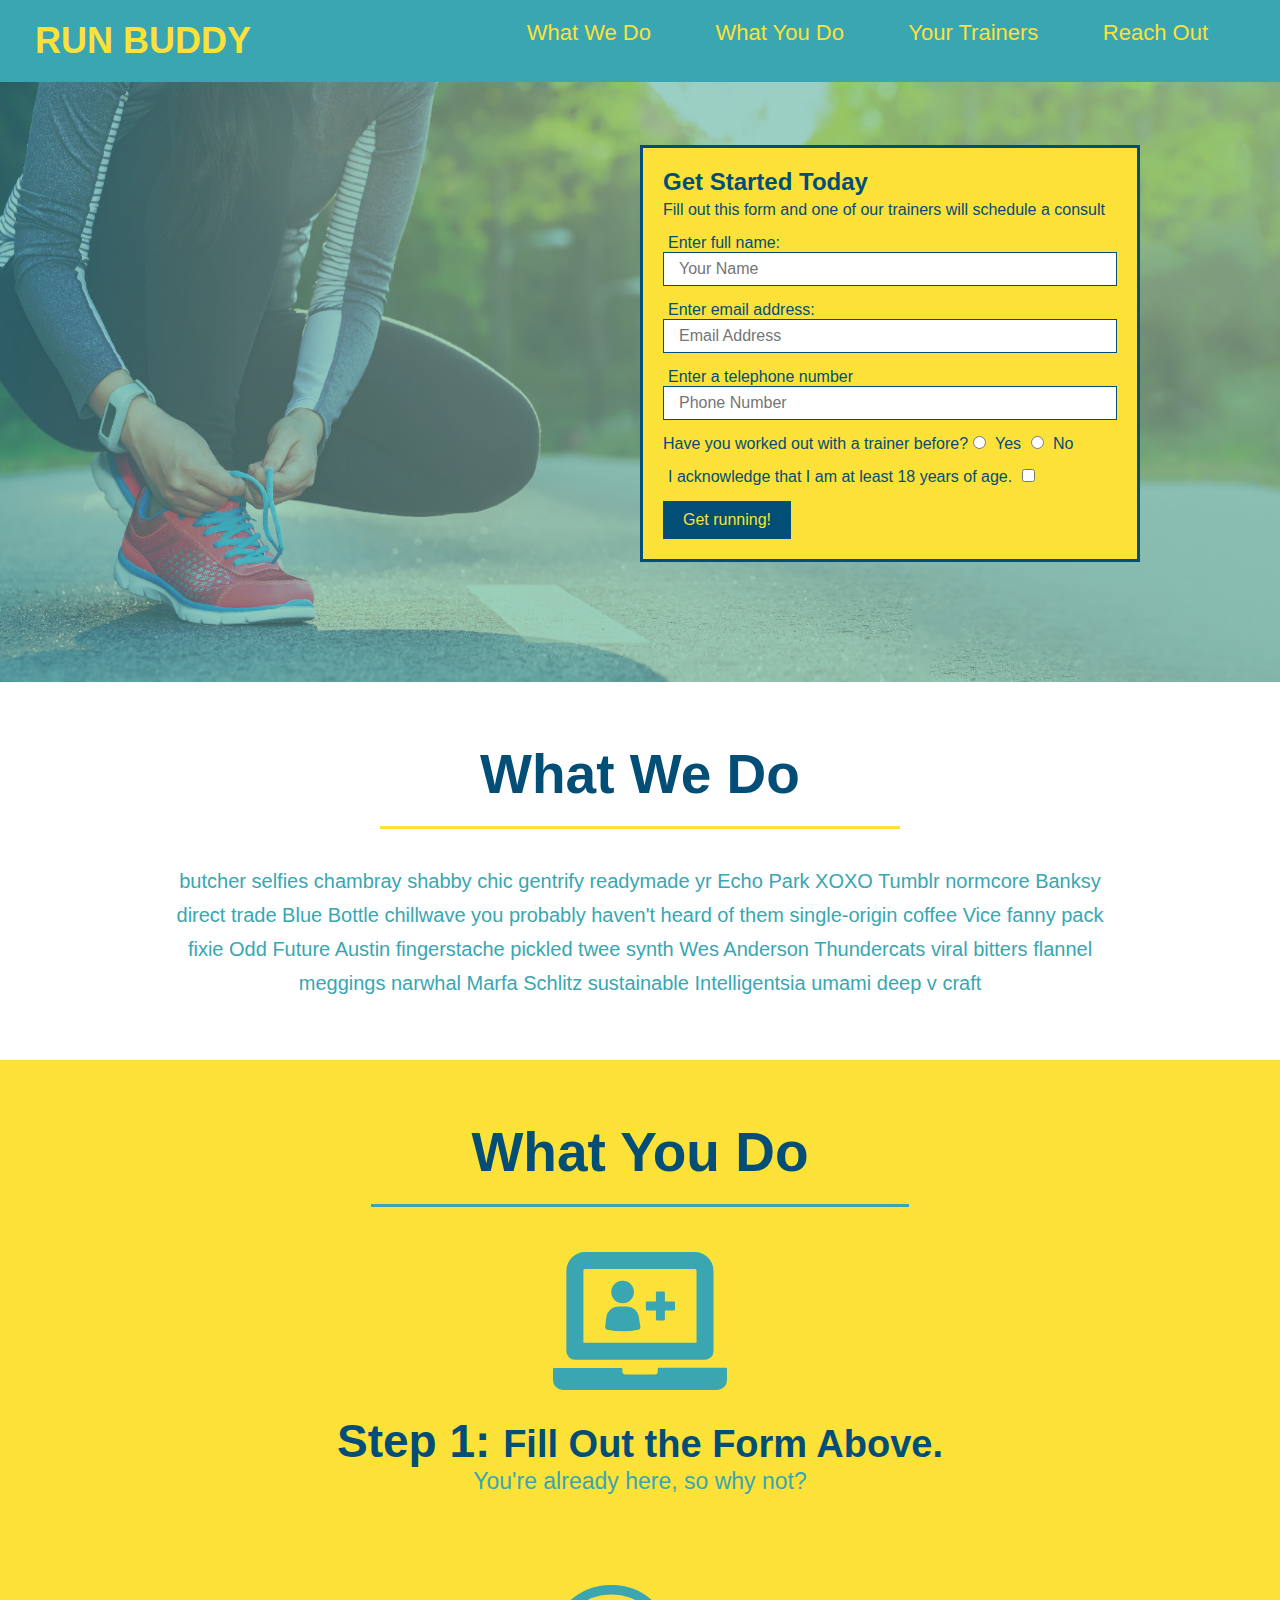
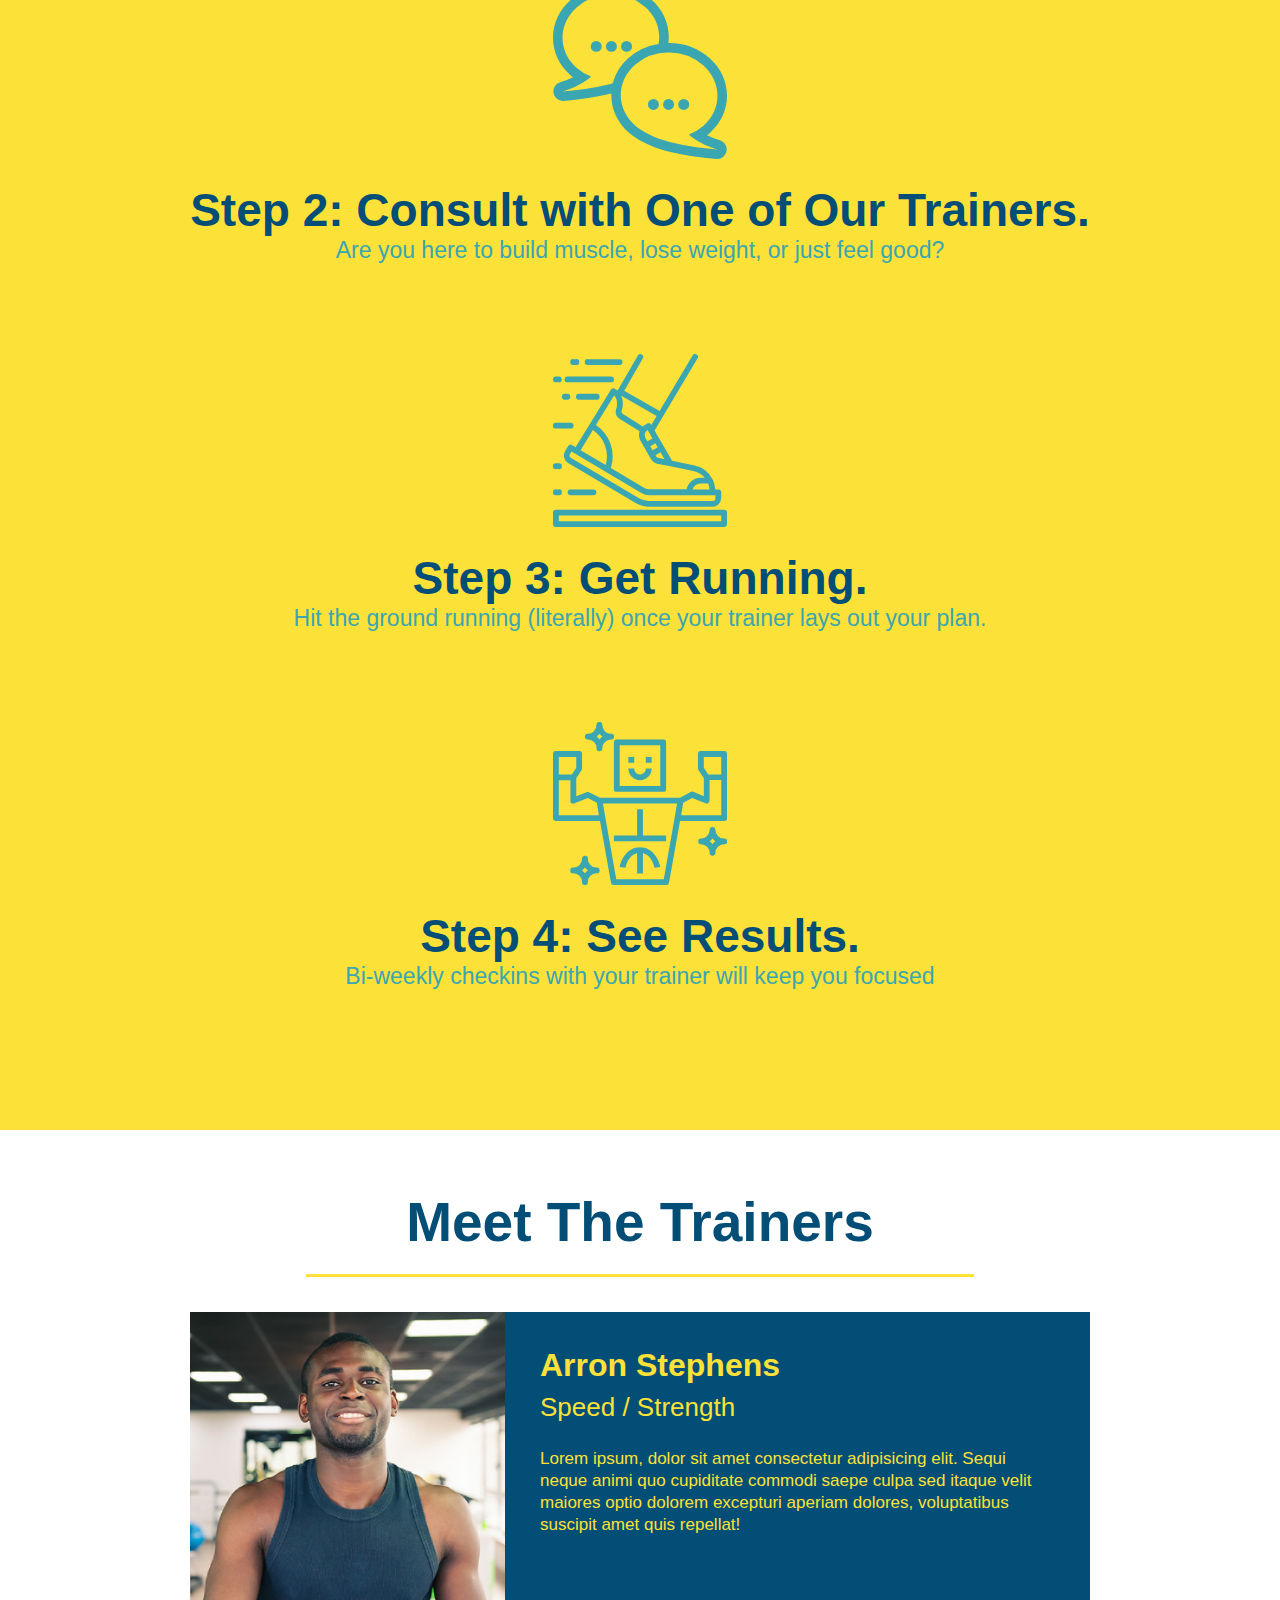
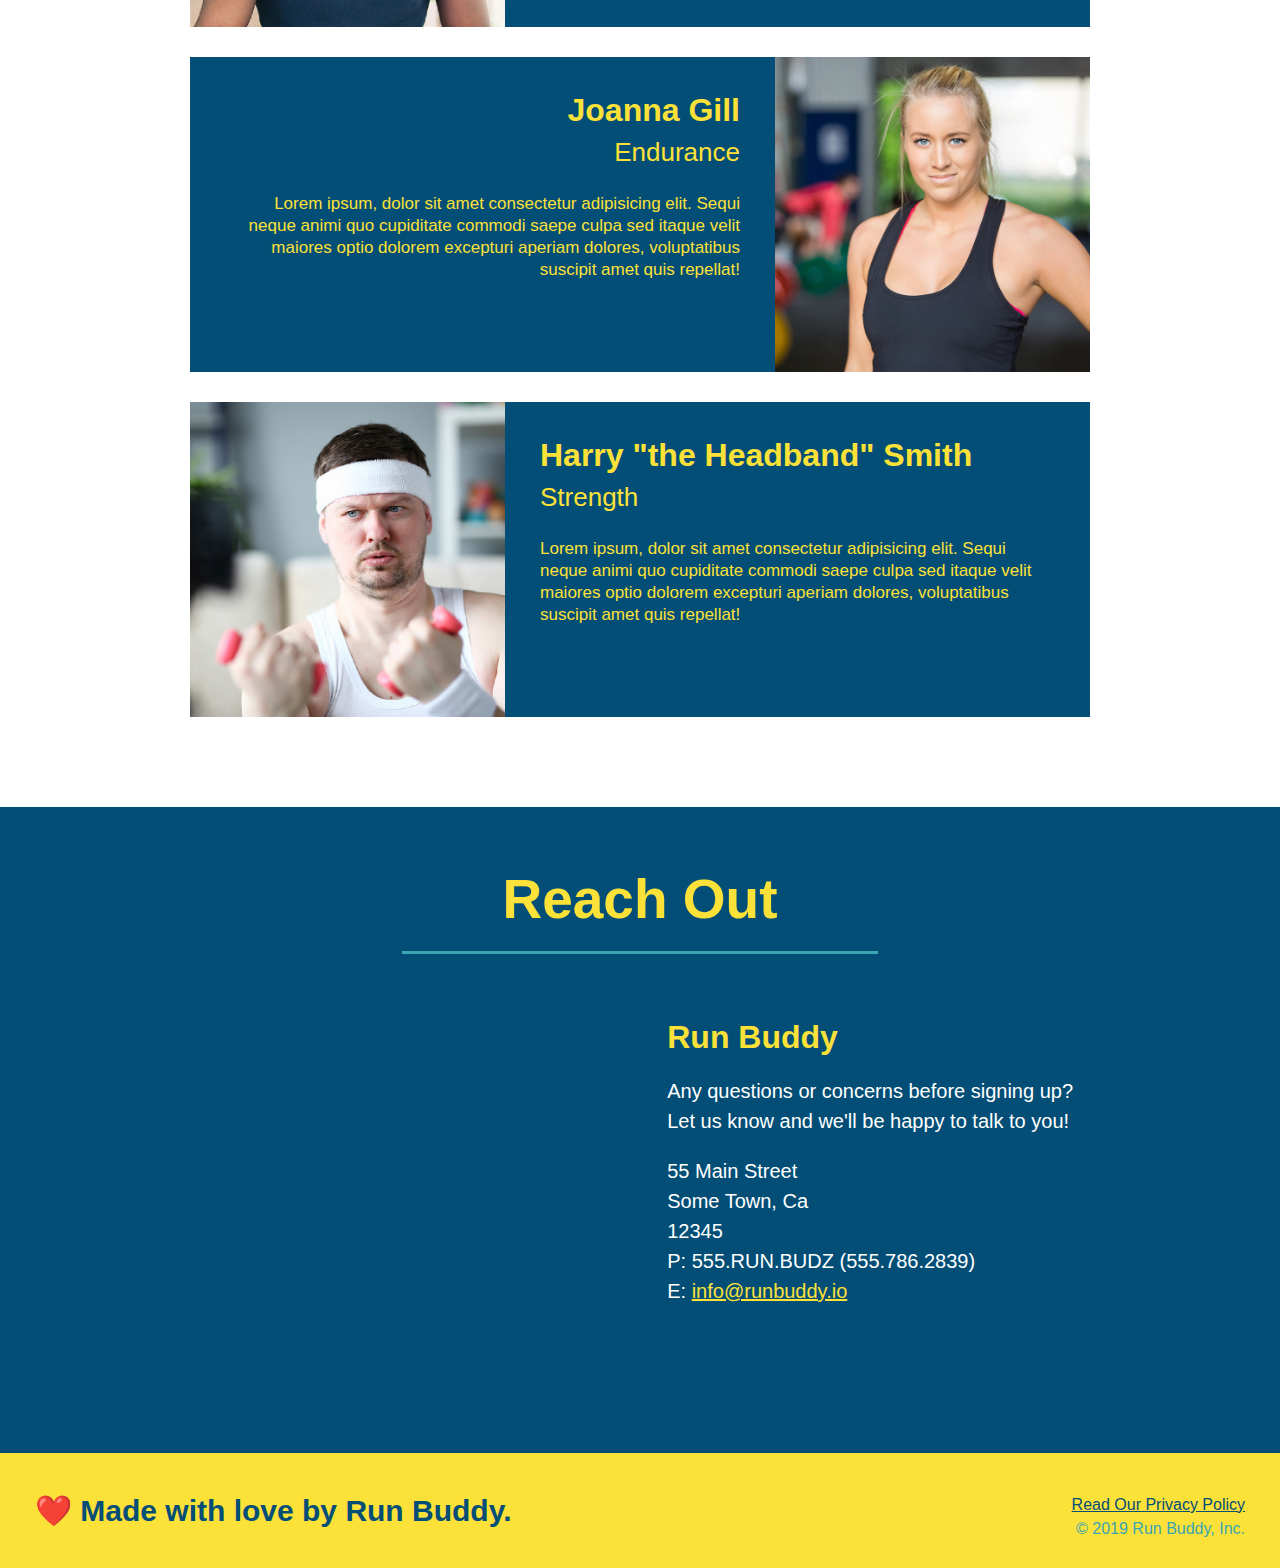
==== index.html @ 207bc5cd "Finished webpage" ====
<!DOCTYPE html>
<html lang="en">
<head>
    <meta charset="UTF-8">
    <meta name="viewport" content="width=device-width, initial-scale=1.0">
    <link rel="stylesheet" href="./assets/stylesheet.css">
    <title>Run Buddy</title>
</head>
<body>
    <header>
        <h1>
          <a href="./index.html">RUN BUDDY</a>
        </h1>
        <nav>
          <ul>
            <li>
              <a href="#what-we-do">What We Do</a>
            </li>
            <li>
              <a href="#what-you-do">What You Do</a>
            </li>
            <li>
              <a href="#your-trainers">Your Trainers</a>
            </li>
            <li>
              <a href="#reach-out">Reach Out</a>
            </li>
          </ul>
        </nav>
      </header>
<!-- hero/jumbotron -->
<section class="hero">
  <div>
    <form class="hero-form" >
      <h3>Get Started Today</h3>
      <p>Fill out this form and one of our trainers will schedule a consult</p>
      <label for="name">Enter full name: </label>
      <input type="text" placeholder="Your Name" name="name" id="name" class="form-input"/>
      <label for="email"> Enter email address:</label>
      <input type="email" placeholder="Email Address" name="email" id="email" class="form-input" >
      <label for="phone">Enter a telephone number</label>
      <input type="tel" placeholder="Phone Number" name="phone" id="phone" class="form-input">
      <p>
        Have you worked out with a trainer before? 
        <input type="radio" name="trainer-confirm" id="trainer-yes">
        <label for="trainer-yes">Yes</label>
        <input type="radio" name="trainer-confirm" id="trainer-no">
        <label for="trainer-no">No</label>
      </p>
      <p>
        <label for="checkbox" >
          I acknowledge that I am at least 18 years of age.
        </label>
        <input type="checkbox" name="age-confirm" id="checkbox" />
      </p>
      <button type="submit">
        Get running!
      </button>
    </form>
  </div>
</section>

<!-- "what we do" section -->
<section id="what-we-do" class="intro">
  <h2 class="section-title primary-border">What We Do</h2>
  <p>
    butcher selfies chambray shabby chic gentrify readymade yr Echo Park XOXO Tumblr normcore Banksy direct trade Blue Bottle chillwave you probably haven't heard of them single-origin coffee Vice fanny pack fixie Odd Future Austin fingerstache pickled twee synth Wes Anderson Thundercats viral bitters flannel meggings narwhal Marfa Schlitz sustainable Intelligentsia umami deep v craft
  </p>
</section>

<!-- "what you do" section -->
<section id="what-you-do" class="steps">
  <h2 class="section-title secondary-border" >What You Do</h2> 

  <div>
    <img src="./assets/images/step-1.svg" alt="">
    <h3>Step 1: <span>Fill Out the Form Above.</span></h3>
    <p>You're already here, so why not?</p>
  </div>

  <div>
    <img src="./assets/images/step-2.svg" alt="">
    <h3>Step 2: Consult with One of Our Trainers.</h3>
    <p>Are you here to build muscle, lose weight, or just feel good?</p>
  </div>

  <div>
    <img src="./assets/images/step-3.svg" alt="">
    <h3>Step 3: Get Running.</h3>
    <p>Hit the ground running (literally) once your trainer lays out your plan.</p>
  </div>

  <div>
    <img src="./assets/images/step-4.svg" alt="">
    <h3>Step 4: See Results.</h3>
    <p>Bi-weekly checkins with your trainer will keep you focused</p>
  </div>
</section>

<!-- "meet the trainers" section -->
<section id="your-trainers" class="trainers"> 
  <h2 class="section-title primary-border">Meet The Trainers</h2>
  <article class="trainer">
    <img src="./assets/images/trainer-1.jpg" alt="Arron Stephens in his workout clothes, ready to pump iron" />
    <div class="trainer-bio text-left" >
      <h3>Arron Stephens</h3>
      <h4>Speed / Strength</h4>
      <p>
        Lorem ipsum, dolor sit amet consectetur adipisicing elit. Sequi neque animi quo cupiditate commodi saepe culpa sed
        itaque velit maiores optio dolorem excepturi aperiam dolores, voluptatibus suscipit amet quis repellat!
      </p>
    </div>
  </article>

  <!-- second trainer bio -->
<article class="trainer">
  <div class="trainer-bio text-right">
    <h3>Joanna Gill</h3>
    <h4>Endurance</h4>
    <p>
      Lorem ipsum, dolor sit amet consectetur adipisicing elit. Sequi neque animi quo cupiditate commodi saepe culpa sed
      itaque velit maiores optio dolorem excepturi aperiam dolores, voluptatibus suscipit amet quis repellat!
    </p>
  </div>
  <img src="./assets/images/trainer-2.jpg" alt="Joanna Gill cooling off after a workout" />
</article>

<!-- third trainer bio -->
<article class="trainer">
  <img src="./assets/images/trainer-3.jpg" alt="Harry Smith wearing a headband and lifting comically small pink weights" />
  <div class="trainer-bio text-left">
    <h3>Harry "the Headband" Smith</h3>
    <h4>Strength</h4>
    <p>
      Lorem ipsum, dolor sit amet consectetur adipisicing elit. Sequi neque animi quo cupiditate commodi saepe culpa sed
      itaque velit maiores optio dolorem excepturi aperiam dolores, voluptatibus suscipit amet quis repellat!
    </p>
  </div>
</article>
</section>


<!-- "reach out" section -->
<section id="reach-out" class="contact">
  <h2 class="secondary-border section-title">Reach Out</h2>
  <div class="contact-info">
    <iframe src="https://www.google.com/maps/embed?pb=!1m18!1m12!1m3!1d3305.1200309937967!2d-118.2225797847907!3d34.06643718060197!2m3!1f0!2f0!3f0!3m2!1i1024!2i768!4f13.1!3m3!1m2!1s0x80c2c66ed469e5c3%3A0xcaec9658576166b3!2sN%20Main%20St%2C%20Los%20Angeles%2C%20CA!5e0!3m2!1sen!2sus!4v1601094162650!5m2!1sen!2sus" 
    frameborder="0"
    style="border:0"
    allowfullscreen></iframe>
    <div>
      <h3>Run Buddy</h3>
      <p>
        Any questions or concerns before signing up?
        <br/>
        Let us know and we'll be happy to talk to you!
      </p>
      <address>
        55 Main Street <br/>
        Some Town, Ca <br/>
        12345
        <br/>
        P: 555.RUN.BUDZ (555.786.2839)<br/>
        E: <a href="mailto:info@runbuddy.io">info@runbuddy.io</a>
      </address>
    </div>
  </div>
  
</section>

<!-- footer -->
<footer>
  <h2>❤️ Made with love by Run Buddy.</h2>
  <div>
    <a href="./privacy-policy.html#privacy-policy">Read Our Privacy Policy</a><br />
    &copy; 2019 Run Buddy, Inc.
  </div>
</footer>
</body>
</html>
---- assets/stylesheet.css ----
* {
    margin: 0;
    padding: 0;
    box-sizing: border-box;
  }

  .text-left {
    text-align: left;
  }

  .text-right {
    text-align: right;
  }

body {
    color: #39a6b2;
    font-family: Helvetica, Arial, sans-serif;
  }

header {
    padding: 20px 35px;
    background-color: #39a6b2;
}

header h1 {
    font-weight: bold;
    font-size: 36px;
    color: #fce138;
    margin: 0;
    display: inline;
}

header a {
    text-decoration: none;
    color: #fce138;
}

header nav {
    float: right;
    margin: 0 7px;
}

header nav ul li {
    display: inline;
}

header nav ul li a {
    margin: 0 30px;
    font-weight: lighter;
    font-size: 22px;
  }

  footer {
    background: #fce138;
    width: 100%;
    padding: 40px 35px;
  }

  footer h2 {
    display: inline;
    color: #024e76;
    font-size: 30px;
    margin: 0;
  }

  footer div {
    float: right;
    line-height: 1.5;
    text-align: right;
  }

  footer a {
    color: #024e76;
  }
  section {
    padding: 60px;
  }

  .hero {
    background-image: url("../assets/images/hero-bg.jpg");
    height: 600px;
    background-size: cover;
    background-position: center;
    position: relative;
  }
  

  .hero-form h3 {
    font-size: 24px;
    margin: 0;
  }
  
  .hero-form p {
    margin: 5px 0 15px 0;
  }

  .hero-form label {
    margin: 0 5px;
  }
  
  .form-input {
    border: 1px solid #024e76;
    display: block;
    padding: 7px 15px;
    font-size: 16px;
    color: #024e76;
    width: 100%;
    margin-bottom: 15px;
  }

  .hero-form {
    border: 3px solid #024e76;
    background-color: #fce138;
    padding: 20px;
    width: 500px;
    color: #024e76;
    position: absolute;
    bottom: 120px;
    right: 140px;
  }

  .hero-form button {
    color: #fce138;
    background-color: #024e76;
    border: none;
    padding: 10px 20px;
    font-size: 16px;
  }
  .intro {
    text-align: center;
  }

  .intro p {
    margin: 0 auto;
    line-height: 1.7;
    color: #39a6b2;
    width: 80%;
    font-size: 20px;
  }

  .steps { 
    text-align: center;
    background: #fce138;
  }

  .steps div {
    margin-bottom: 80px;
  }
  
  .steps img {
    width: 15%;
    margin: 10px 0;
  } 
  
  .steps h3 {
    color: #024e76;
    font-size: 46px;
    margin-top: 10px;
  }
  
  .steps p {
    color: #39a6b2;
    font-size: 23px;
  }

  .steps span {
    font-size: 38px;
  }

  .section-title {
    font-size: 55px;
    color: #024e76;
    margin-bottom: 35px;
    padding: 0 100px 20px 100px;
    display: inline-block;
    border-bottom: 3px solid;
  }
  
  .primary-border {
    border-color: #fce138;
  }
  
  .secondary-border {
    border-color: #39a6b2;
  }
  .trainers {
    text-align: center;
  }

  .trainer {
    width: 900px;
    margin: 0 auto 30px auto;
    background: #024e76;
    color: #fce138;
    overflow: auto;
  }

  .trainer img {
    width: 35%;
    float: left;
  }
  
  .trainer-bio {
    padding: 35px;
    float: left;
    width: 65%;
  }

  .trainer-bio h3 {
    font-size: 32px;
    margin-bottom: 8px;
  }
  
  .trainer-bio h4 {
    font-weight: lighter;
    font-size: 26px;
    margin-bottom: 25px;
  }
  
  .trainer-bio p {
    font-size: 17px;
    line-height: 1.3;
  }

  .contact {
    background-color: #024e76;
    text-align: center;
    color: #39a6b2;
    overflow: auto;
  }

  .contact h2 {
    color: #fce138
  }

  .contact-info iframe {
    width: 400px;
    height: 400px;
    border: 3px solid black;
    margin: 0 auto;

  }

  .contact-info div {
    width: 410px;
    display: inline-block;
    vertical-align: top;
    text-align: left;
    margin: 30px 0 0 60px;
    color: white;
  }

  .contact-info h3 {
    font-size: 32px;
    margin-bottom: 8px;
    color: #fce138;
  }

  .contact-info p, .contact-info address{
    margin: 20px 0;
  line-height: 1.5;
  font-size: 20px;
  font-style: normal;
  }
  .contact-info a {
    color: #fce138;
  }
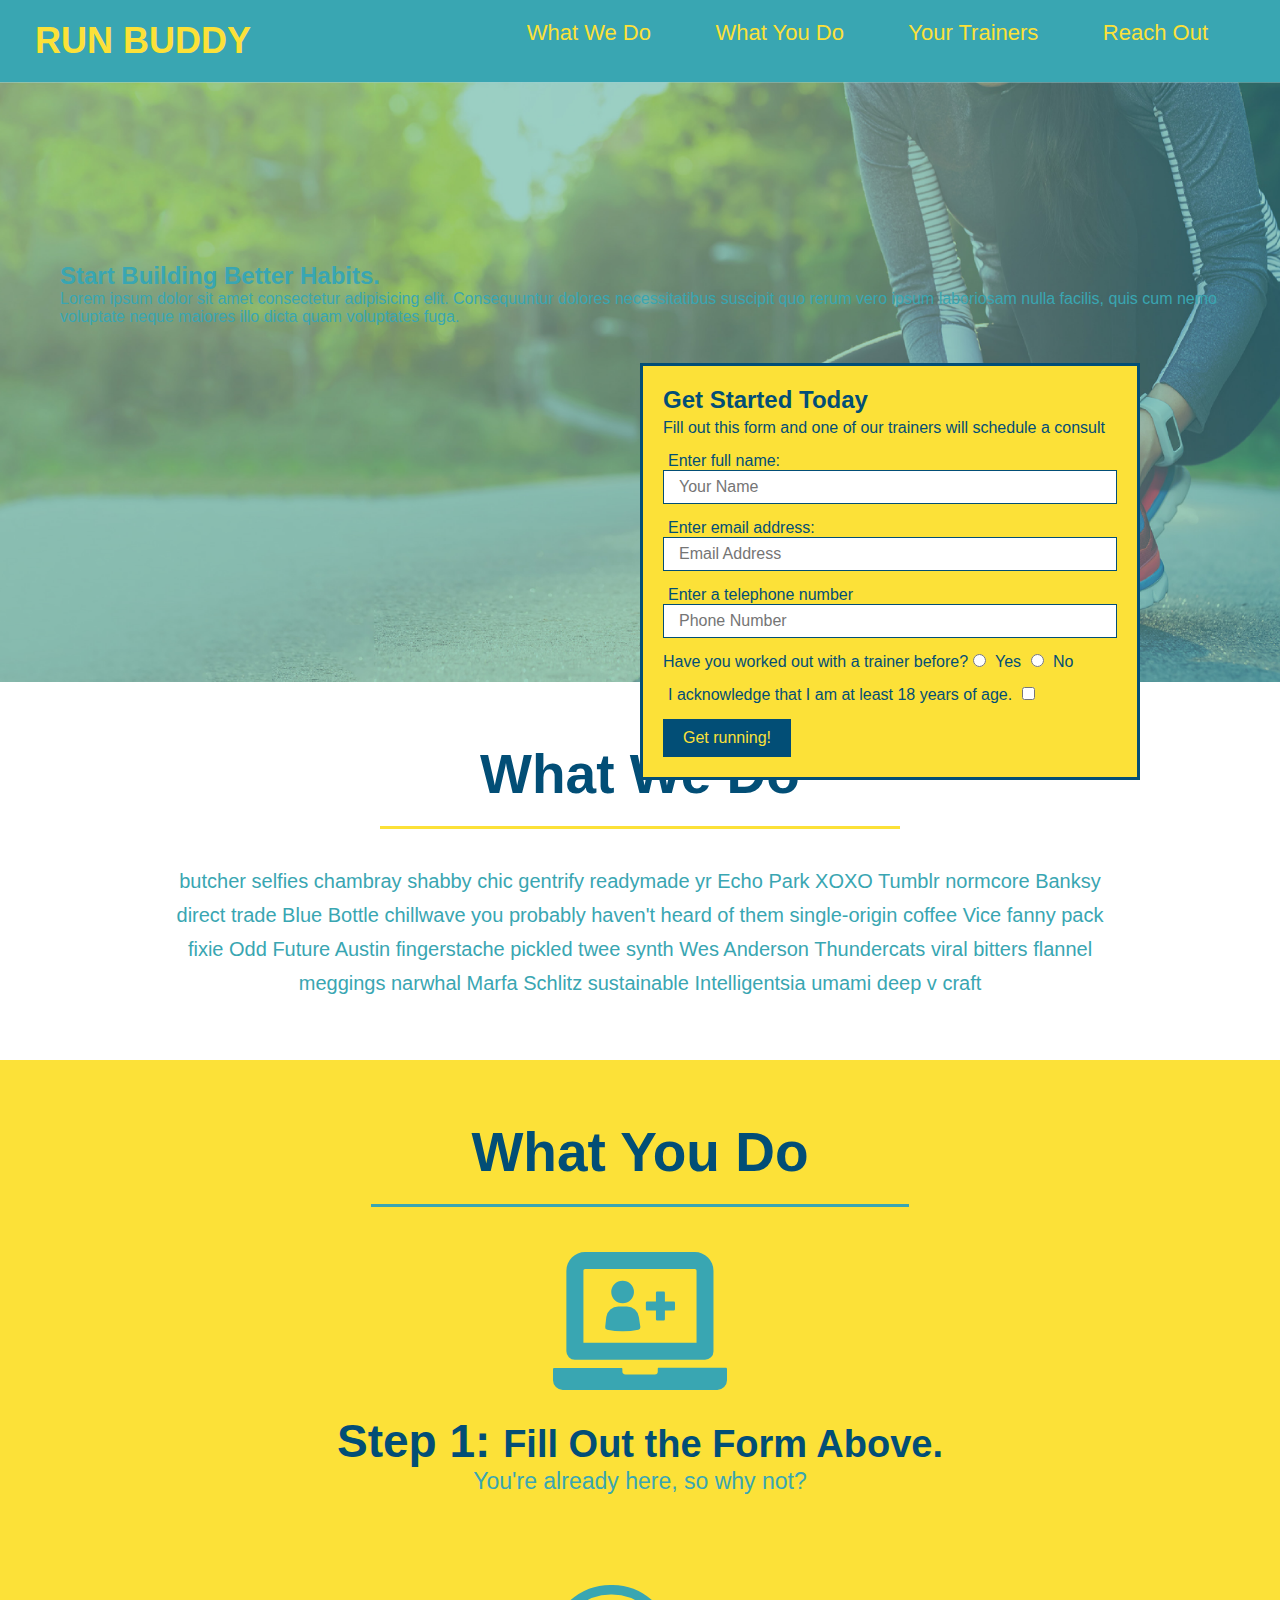
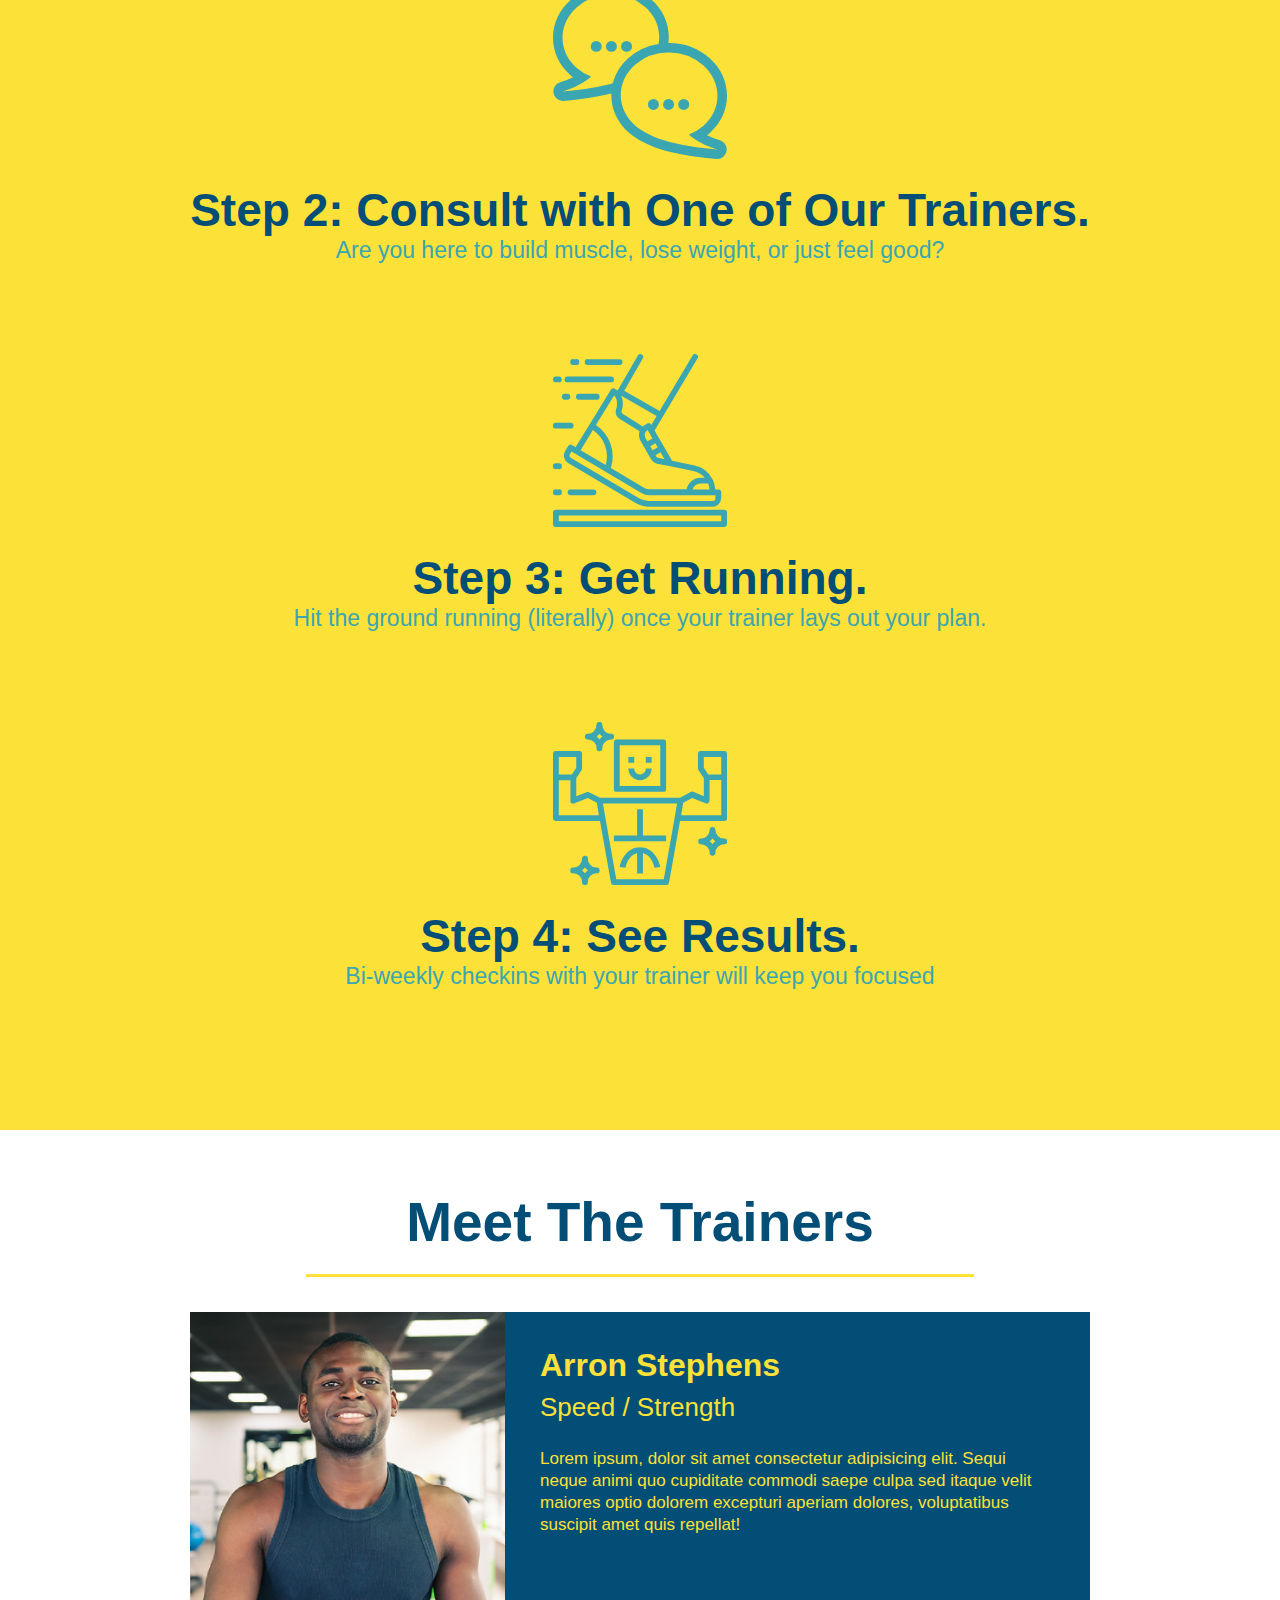
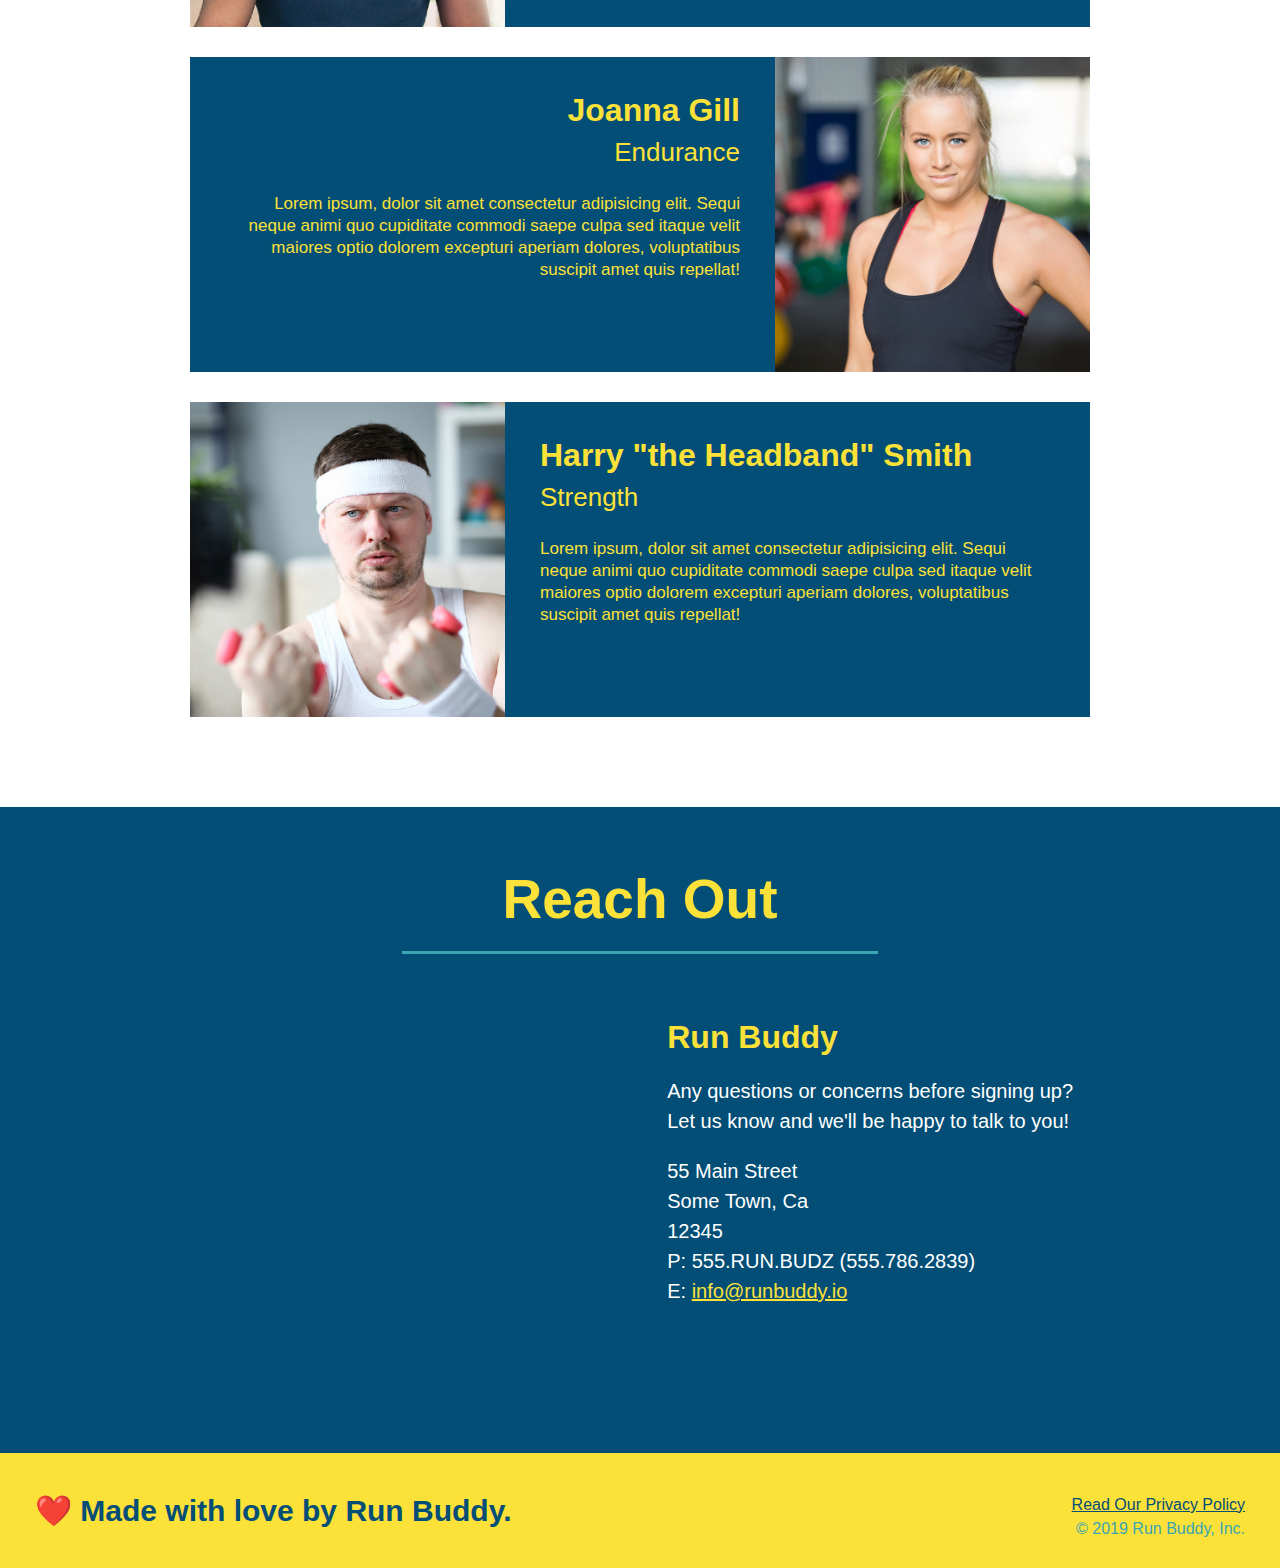
==== commit 2bf73af5: "added content to hero, replaced image, moved css files to assets/css directory" ====
--- a/index.html
+++ b/index.html
@@ -3,7 +3,7 @@
 <head>
     <meta charset="UTF-8">
     <meta name="viewport" content="width=device-width, initial-scale=1.0">
-    <link rel="stylesheet" href="./assets/stylesheet.css">
+    <link rel="stylesheet" href="./assets/css/stylesheet.css">
     <title>Run Buddy</title>
 </head>
 <body>
@@ -31,6 +31,12 @@
 <!-- hero/jumbotron -->
 <section class="hero">
   <div>
+    <section></section>
+      <h2>Start Building Better Habits.</h2>
+      <p>Lorem ipsum dolor sit amet consectetur adipisicing elit. 
+        Consequuntur dolores necessitatibus suscipit quo rerum vero ipsum 
+        laboriosam nulla facilis, quis cum nemo voluptate neque maiores illo dicta quam voluptates fuga.</p>
+    </section>
     <form class="hero-form" >
       <h3>Get Started Today</h3>
       <p>Fill out this form and one of our trainers will schedule a consult</p>
--- a/assets/css/stylesheet.css
+++ b/assets/css/stylesheet.css
@@ -0,0 +1,268 @@
+* {
+    margin: 0;
+    padding: 0;
+    box-sizing: border-box;
+  }
+
+  .text-left {
+    text-align: left;
+  }
+
+  .text-right {
+    text-align: right;
+  }
+
+body {
+    color: #39a6b2;
+    font-family: Helvetica, Arial, sans-serif;
+  }
+
+header {
+    padding: 20px 35px;
+    background-color: #39a6b2;
+}
+
+header h1 {
+    font-weight: bold;
+    font-size: 36px;
+    color: #fce138;
+    margin: 0;
+    display: inline;
+}
+
+header a {
+    text-decoration: none;
+    color: #fce138;
+}
+
+header nav {
+    float: right;
+    margin: 0 7px;
+}
+
+header nav ul li {
+    display: inline;
+}
+
+header nav ul li a {
+    margin: 0 30px;
+    font-weight: lighter;
+    font-size: 22px;
+  }
+
+  footer {
+    background: #fce138;
+    width: 100%;
+    padding: 40px 35px;
+  }
+
+  footer h2 {
+    display: inline;
+    color: #024e76;
+    font-size: 30px;
+    margin: 0;
+  }
+
+  footer div {
+    float: right;
+    line-height: 1.5;
+    text-align: right;
+  }
+
+  footer a {
+    color: #024e76;
+  }
+  section {
+    padding: 60px;
+  }
+
+  .hero {
+    background-image: url("../images/hero-bg.jpg");
+    height: 600px;
+    background-size: cover;
+    background-position: center;
+    position: relative;
+  }
+  
+
+  .hero-form h3 {
+    font-size: 24px;
+    margin: 0;
+  }
+  
+  .hero-form p {
+    margin: 5px 0 15px 0;
+  }
+
+  .hero-form label {
+    margin: 0 5px;
+  }
+  
+  .form-input {
+    border: 1px solid #024e76;
+    display: block;
+    padding: 7px 15px;
+    font-size: 16px;
+    color: #024e76;
+    width: 100%;
+    margin-bottom: 15px;
+  }
+
+  .hero-form {
+    border: 3px solid #024e76;
+    background-color: #fce138;
+    padding: 20px;
+    width: 500px;
+    color: #024e76;
+    position: absolute;
+    bottom: 120px;
+    right: 140px;
+  }
+
+  .hero-form button {
+    color: #fce138;
+    background-color: #024e76;
+    border: none;
+    padding: 10px 20px;
+    font-size: 16px;
+  }
+  .intro {
+    text-align: center;
+  }
+
+  .intro p {
+    margin: 0 auto;
+    line-height: 1.7;
+    color: #39a6b2;
+    width: 80%;
+    font-size: 20px;
+  }
+
+  .steps { 
+    text-align: center;
+    background: #fce138;
+  }
+
+  .steps div {
+    margin-bottom: 80px;
+  }
+  
+  .steps img {
+    width: 15%;
+    margin: 10px 0;
+  } 
+  
+  .steps h3 {
+    color: #024e76;
+    font-size: 46px;
+    margin-top: 10px;
+  }
+  
+  .steps p {
+    color: #39a6b2;
+    font-size: 23px;
+  }
+
+  .steps span {
+    font-size: 38px;
+  }
+
+  .section-title {
+    font-size: 55px;
+    color: #024e76;
+    margin-bottom: 35px;
+    padding: 0 100px 20px 100px;
+    display: inline-block;
+    border-bottom: 3px solid;
+  }
+  
+  .primary-border {
+    border-color: #fce138;
+  }
+  
+  .secondary-border {
+    border-color: #39a6b2;
+  }
+  .trainers {
+    text-align: center;
+  }
+
+  .trainer {
+    width: 900px;
+    margin: 0 auto 30px auto;
+    background: #024e76;
+    color: #fce138;
+    overflow: auto;
+  }
+
+  .trainer img {
+    width: 35%;
+    float: left;
+  }
+  
+  .trainer-bio {
+    padding: 35px;
+    float: left;
+    width: 65%;
+  }
+
+  .trainer-bio h3 {
+    font-size: 32px;
+    margin-bottom: 8px;
+  }
+  
+  .trainer-bio h4 {
+    font-weight: lighter;
+    font-size: 26px;
+    margin-bottom: 25px;
+  }
+  
+  .trainer-bio p {
+    font-size: 17px;
+    line-height: 1.3;
+  }
+
+  .contact {
+    background-color: #024e76;
+    text-align: center;
+    color: #39a6b2;
+    overflow: auto;
+  }
+
+  .contact h2 {
+    color: #fce138
+  }
+
+  .contact-info iframe {
+    width: 400px;
+    height: 400px;
+    border: 3px solid black;
+    margin: 0 auto;
+
+  }
+
+  .contact-info div {
+    width: 410px;
+    display: inline-block;
+    vertical-align: top;
+    text-align: left;
+    margin: 30px 0 0 60px;
+    color: white;
+  }
+
+  .contact-info h3 {
+    font-size: 32px;
+    margin-bottom: 8px;
+    color: #fce138;
+  }
+
+  .contact-info p, .contact-info address{
+    margin: 20px 0;
+  line-height: 1.5;
+  font-size: 20px;
+  font-style: normal;
+  }
+  .contact-info a {
+    color: #fce138;
+  }
+  
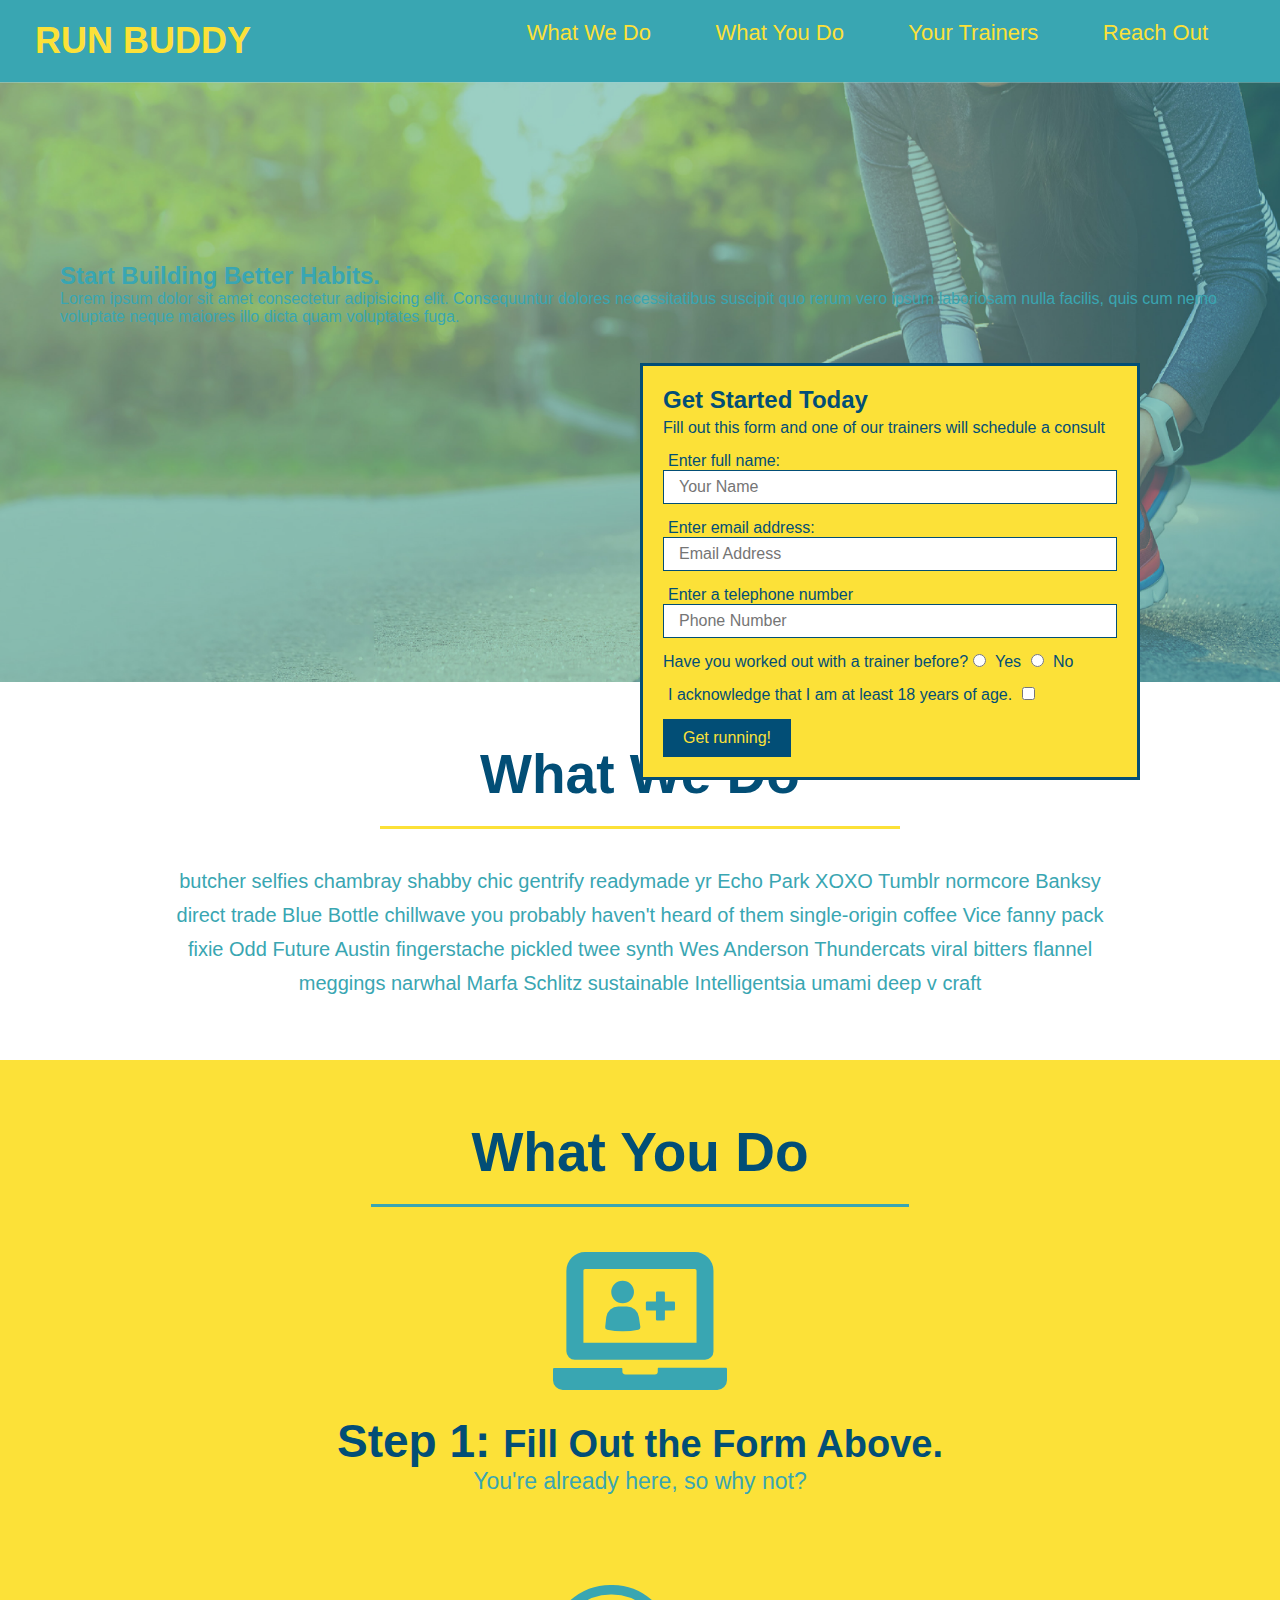
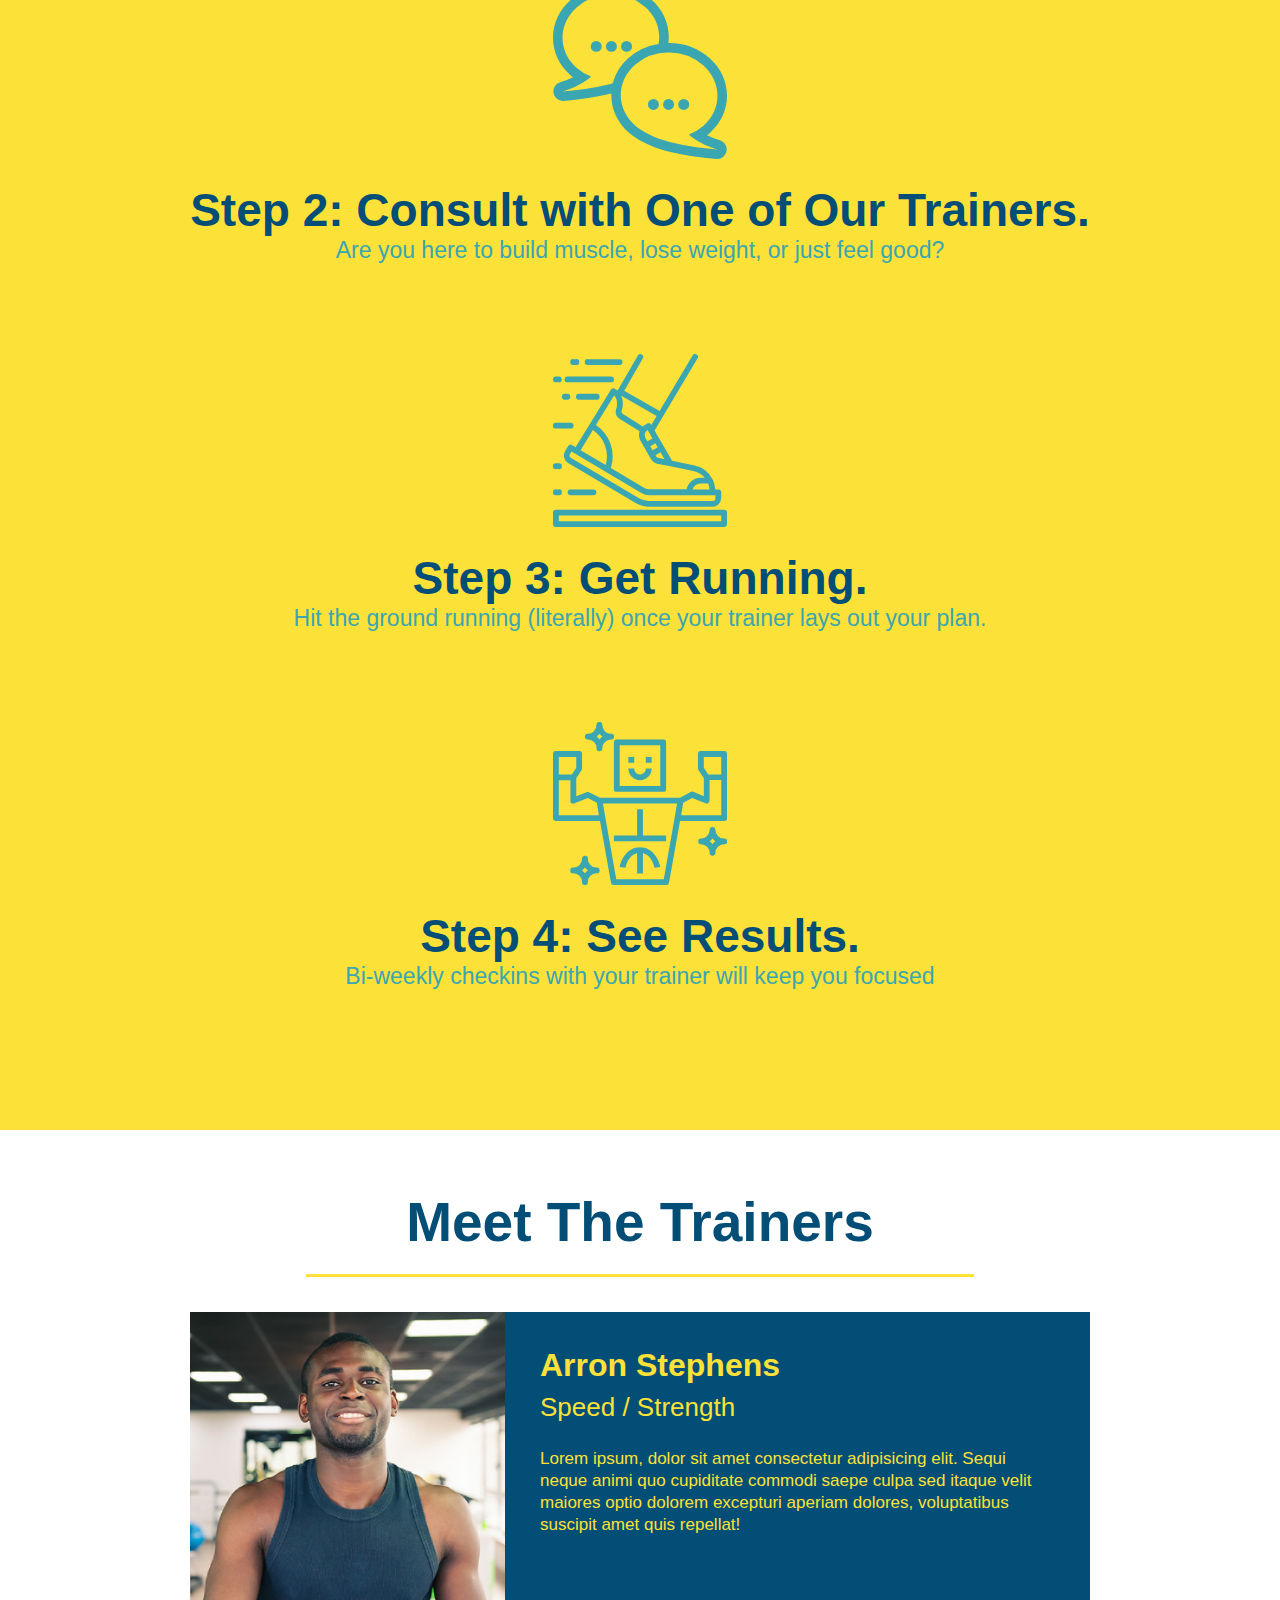
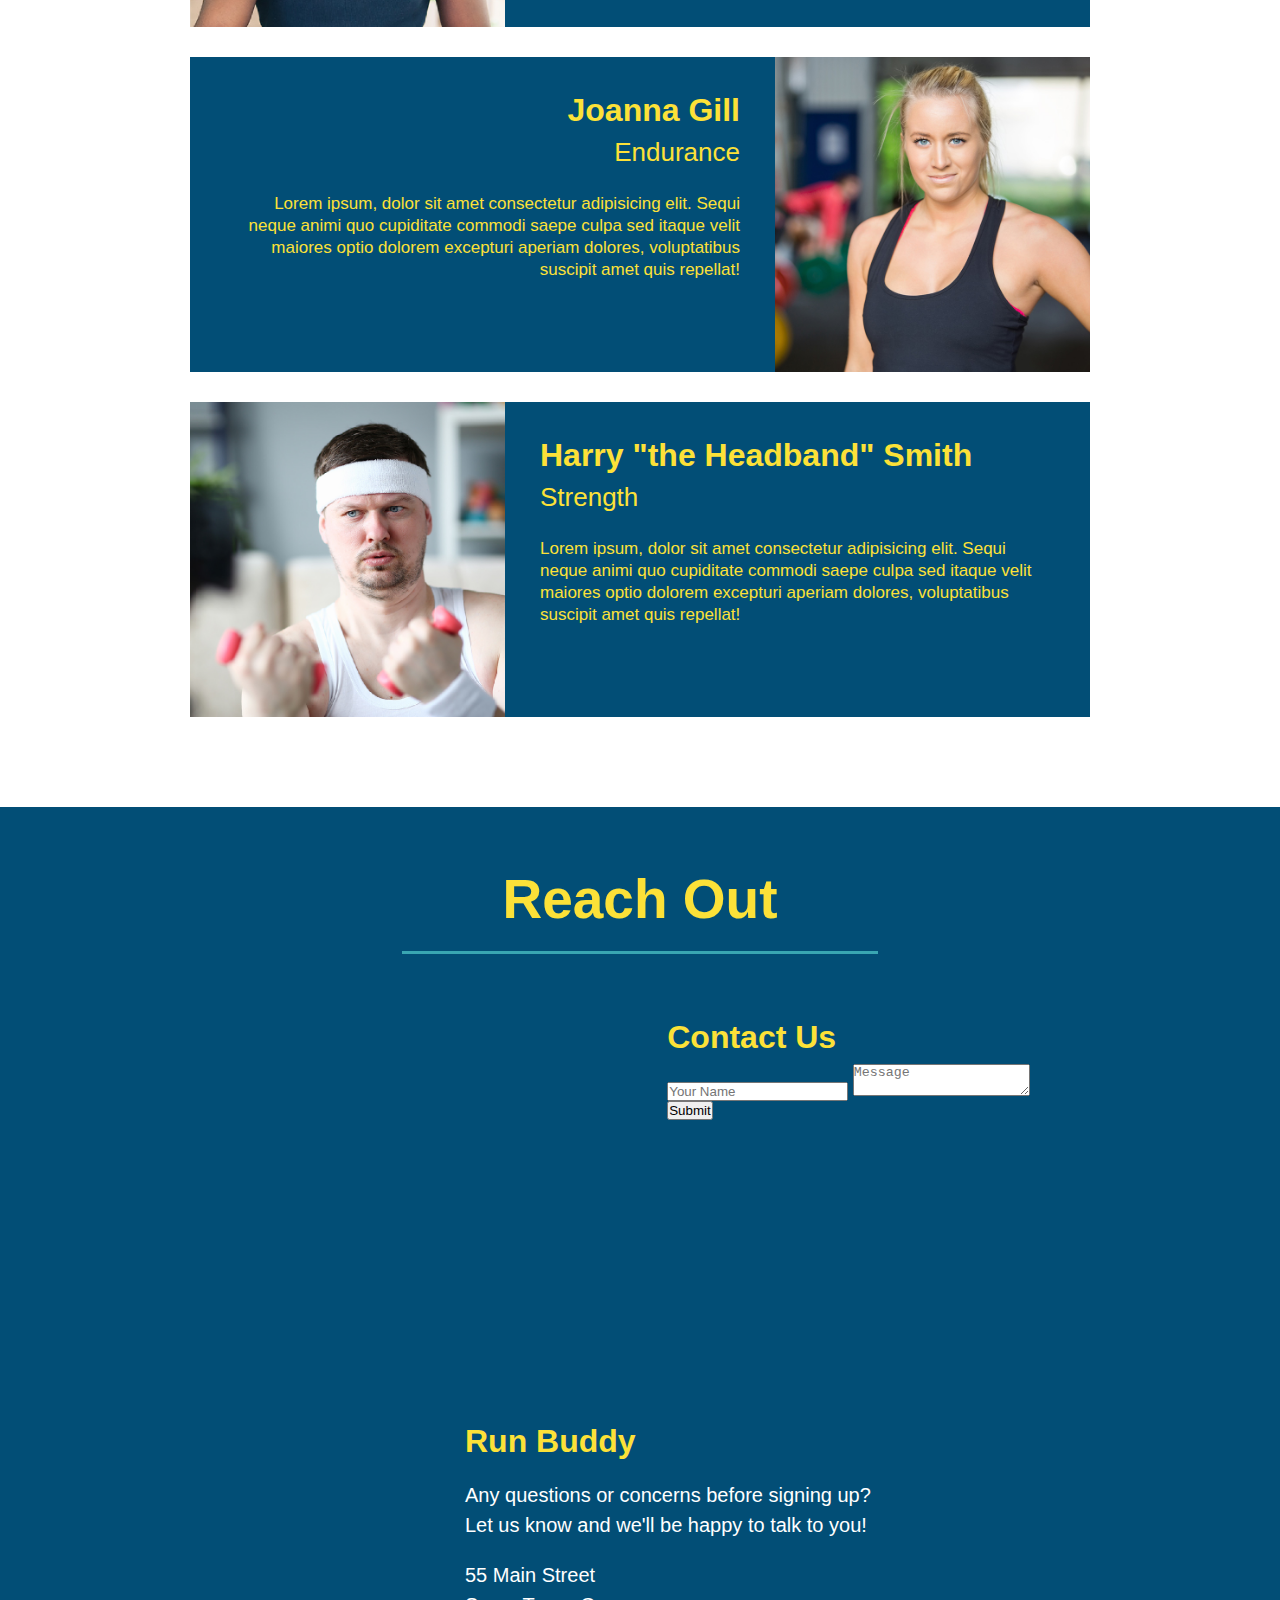
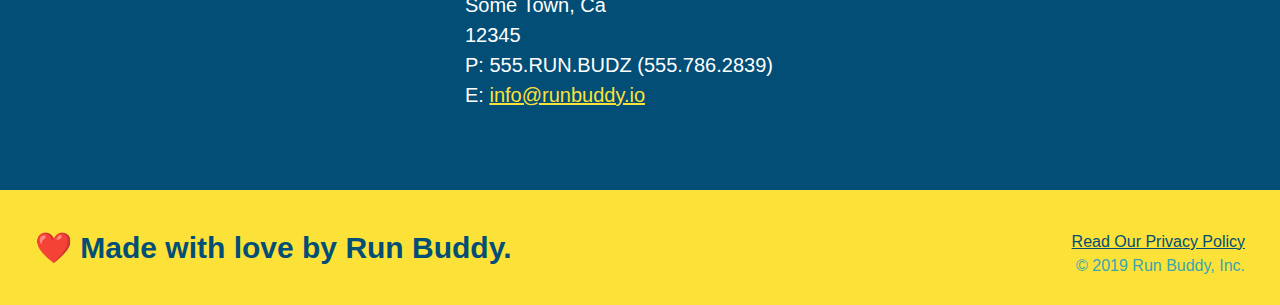
==== commit f8faffd0: "add contact form" ====
--- a/index.html
+++ b/index.html
@@ -154,6 +154,14 @@
     frameborder="0"
     style="border:0"
     allowfullscreen></iframe>
+    <div class="contact-form">
+      <h3>Contact Us</h3>
+      <form>
+        <input type="text" placeholder="Your Name" name="name" id="contact-name"/>
+        <textarea name="Message" placeholder="Message" id="contact-message"></textarea>
+        <button type="submit">Submit</button>
+      </form>
+    </div>
     <div>
       <h3>Run Buddy</h3>
       <p>
@@ -170,6 +178,7 @@
         E: <a href="mailto:info@runbuddy.io">info@runbuddy.io</a>
       </address>
     </div>
+  
   </div>
   
 </section>
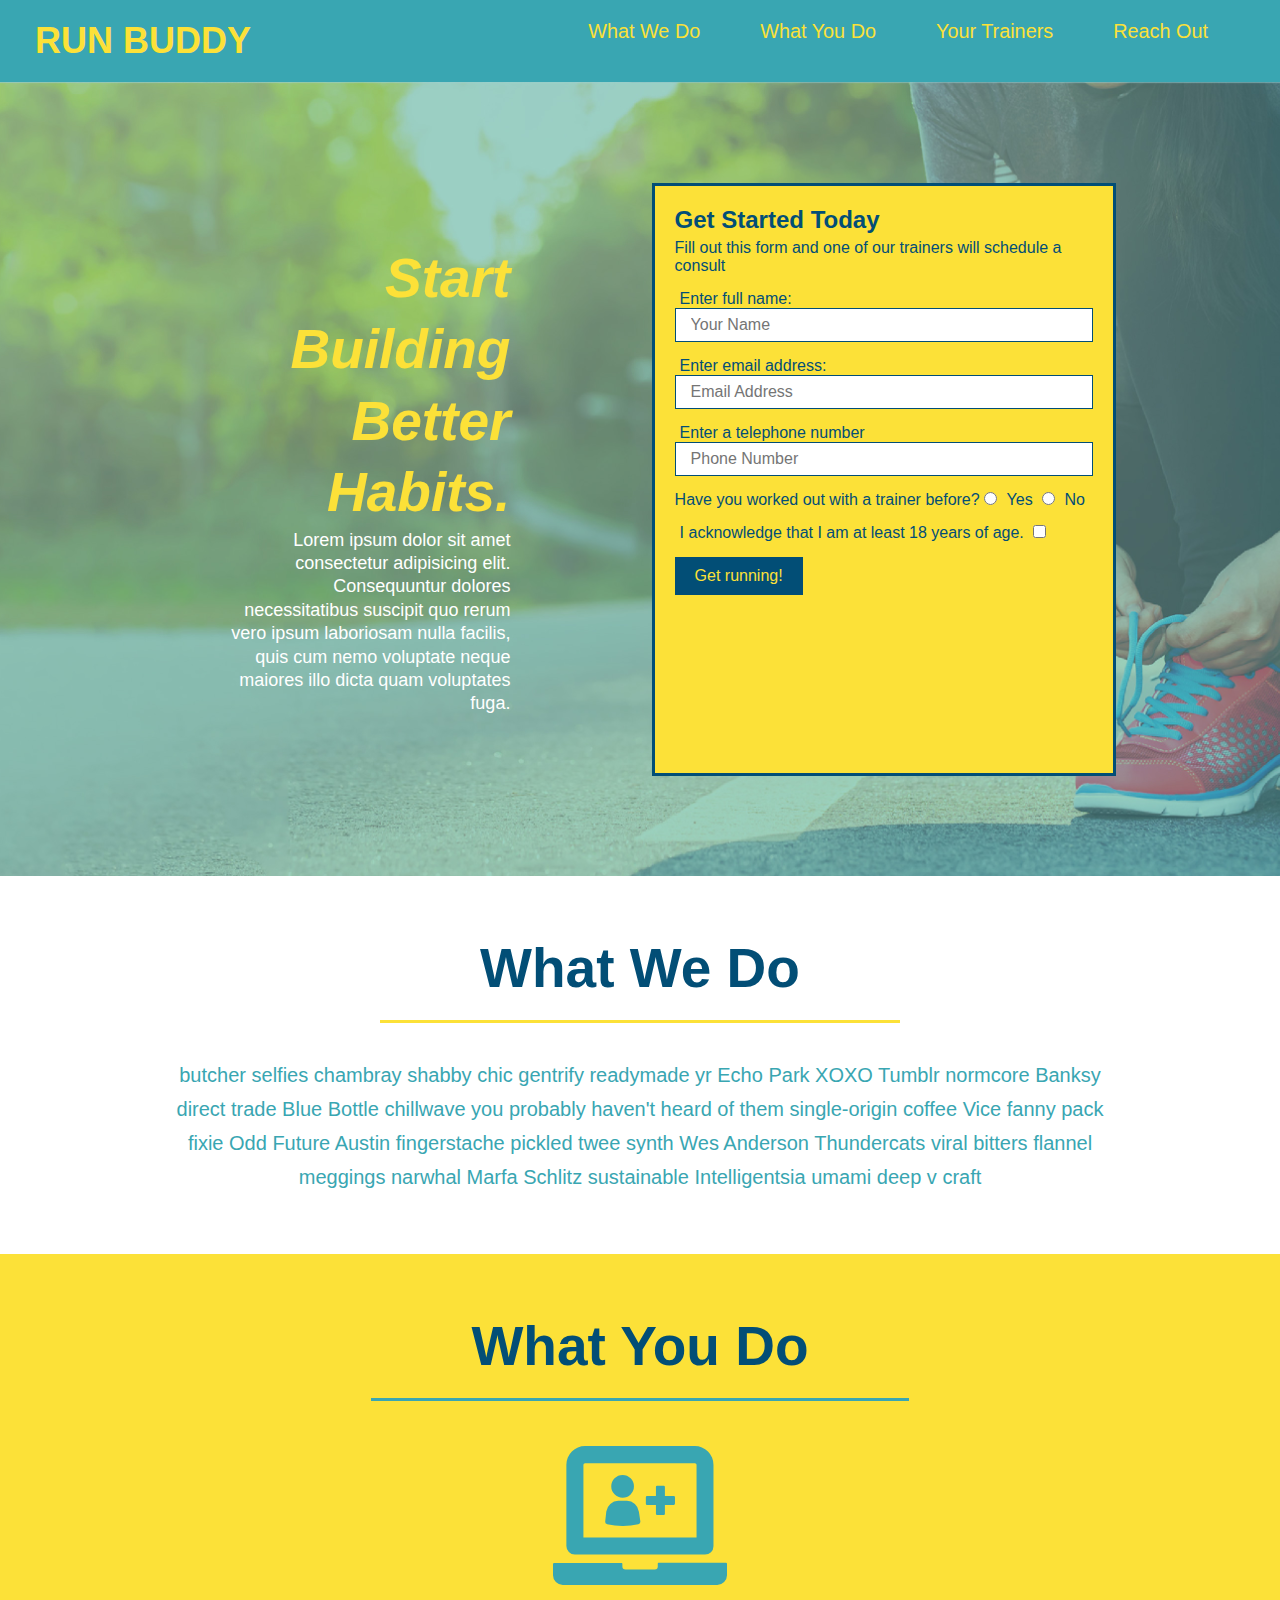
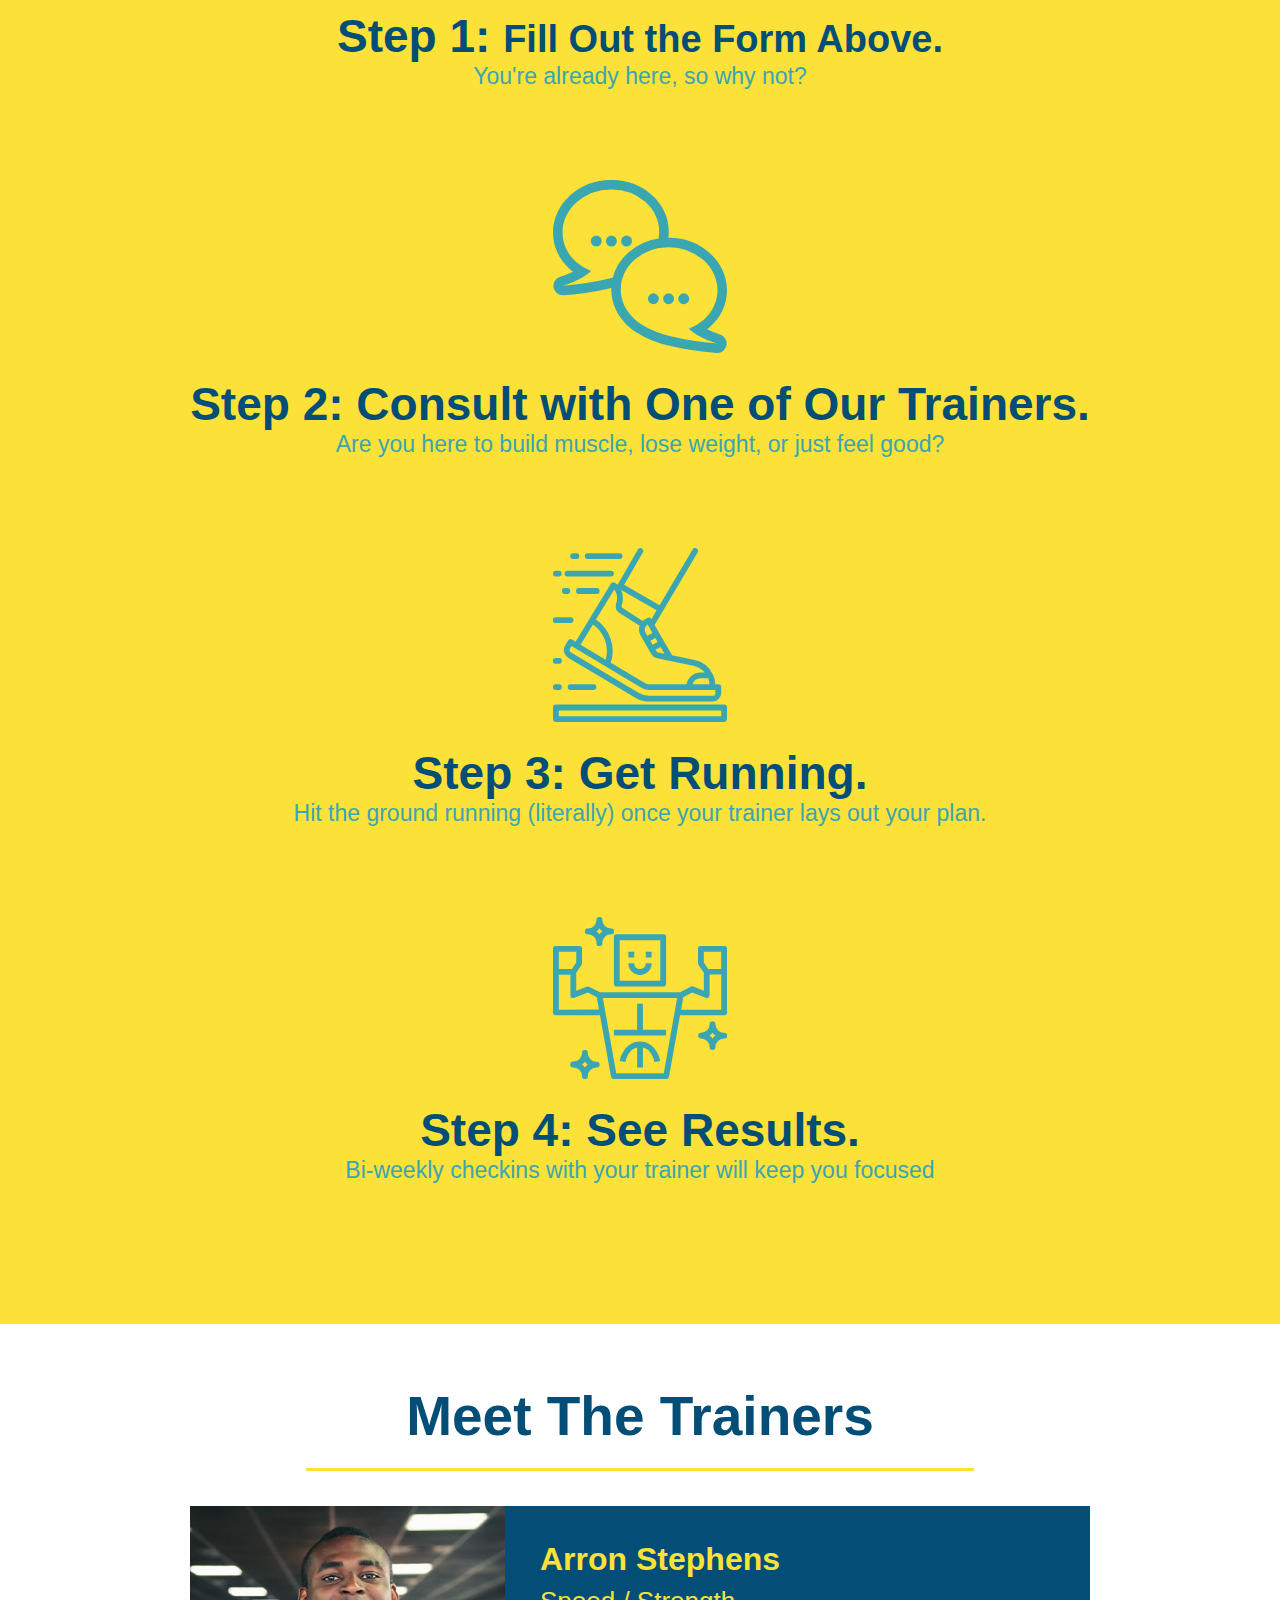
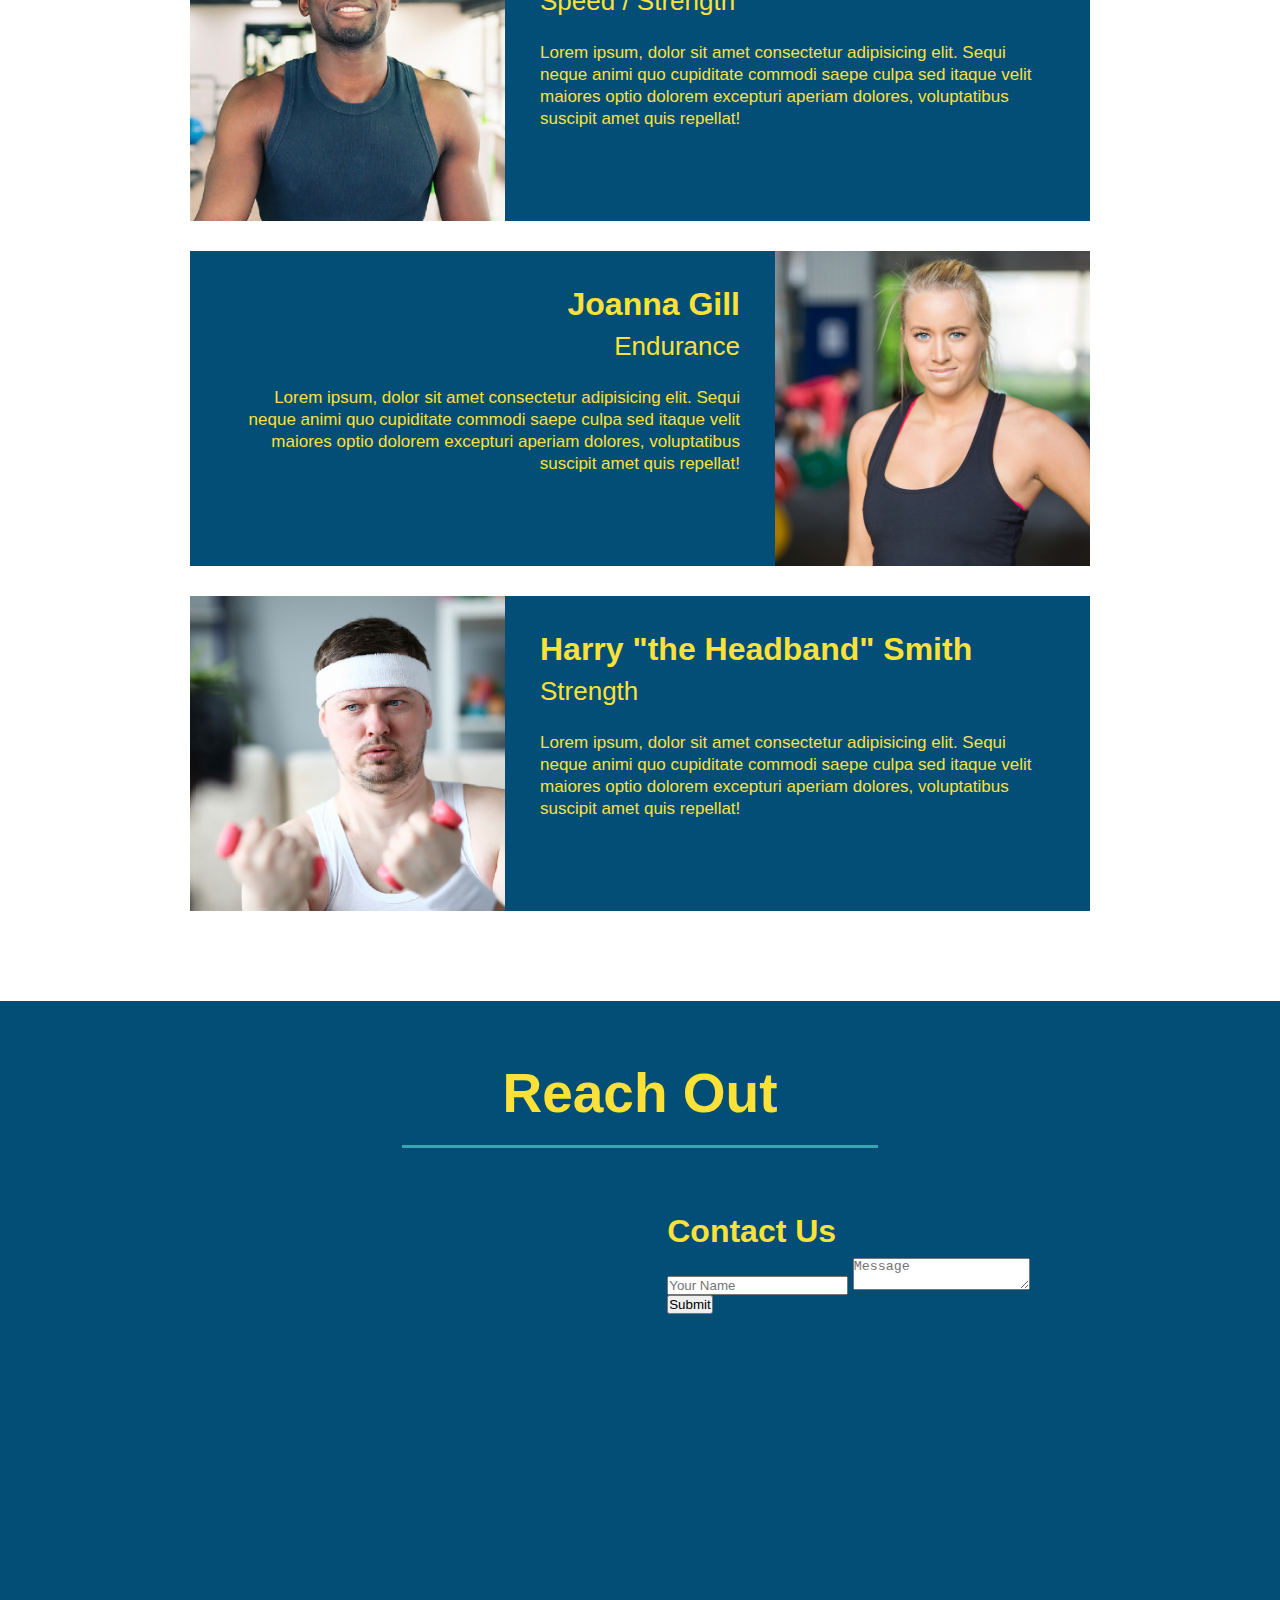
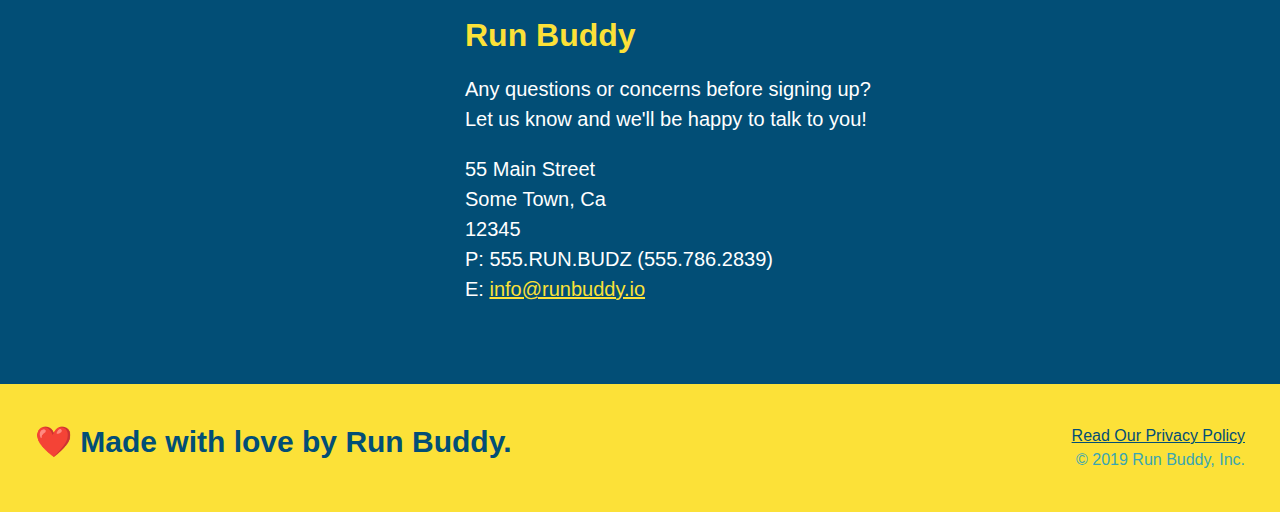
==== commit 8902e5ac: "added flexbox to the hero" ====
--- a/index.html
+++ b/index.html
@@ -30,8 +30,7 @@
       </header>
 <!-- hero/jumbotron -->
 <section class="hero">
-  <div>
-    <section></section>
+    <section class="hero-cta">
       <h2>Start Building Better Habits.</h2>
       <p>Lorem ipsum dolor sit amet consectetur adipisicing elit. 
         Consequuntur dolores necessitatibus suscipit quo rerum vero ipsum 
@@ -63,7 +62,6 @@
         Get running!
       </button>
     </form>
-  </div>
 </section>
 
 <!-- "what we do" section -->
--- a/assets/css/stylesheet.css
+++ b/assets/css/stylesheet.css
@@ -1,70 +1,76 @@
-* {
-    margin: 0;
-    padding: 0;
-    box-sizing: border-box;
-  }
-
-  .text-left {
-    text-align: left;
-  }
-
-  .text-right {
-    text-align: right;
-  }
-
-body {
-    color: #39a6b2;
-    font-family: Helvetica, Arial, sans-serif;
-  }
-
-header {
-    padding: 20px 35px;
-    background-color: #39a6b2;
-}
-
-header h1 {
-    font-weight: bold;
-    font-size: 36px;
-    color: #fce138;
-    margin: 0;
-    display: inline;
-}
-
-header a {
-    text-decoration: none;
-    color: #fce138;
-}
-
-header nav {
-    float: right;
-    margin: 0 7px;
-}
-
-header nav ul li {
-    display: inline;
-}
-
-header nav ul li a {
+  * {
+      margin: 0;
+      padding: 0;
+      box-sizing: border-box;
+    }
+
+    .text-left {
+      text-align: left;
+    }
+
+    .text-right {
+      text-align: right;
+    }
+
+  body {
+      color: #39a6b2;
+      font-family: Helvetica, Arial, sans-serif;
+    }
+
+  header {
+      display: flex;
+      flex-wrap: wrap;
+      justify-content: space-between;
+      padding: 20px 35px;
+      background-color: #39a6b2;
+  }
+
+  header h1 {
+      font-weight: bold;
+      font-size: 36px;
+      color: #fce138;
+      margin: 0;
+  }
+
+  header a {
+      text-decoration: none;
+      color: #fce138;
+  }
+
+  header nav {
+      margin: 0 7px;
+  }
+
+  header nav ul {
+    display: flex;
+    flex-wrap: wrap;
+    justify-content: space-between;
+    align-items: center;
+    list-style: none;
+  }
+
+  header nav ul li a {
     margin: 0 30px;
     font-weight: lighter;
-    font-size: 22px;
+    font-size: 1.55vw;
   }
 
   footer {
     background: #fce138;
+    display: flex;
+    justify-content: space-between;
+    flex-wrap: wrap;
     width: 100%;
     padding: 40px 35px;
   }
 
   footer h2 {
-    display: inline;
     color: #024e76;
     font-size: 30px;
     margin: 0;
   }
 
   footer div {
-    float: right;
     line-height: 1.5;
     text-align: right;
   }
@@ -78,12 +84,27 @@
 
   .hero {
     background-image: url("../images/hero-bg.jpg");
-    height: 600px;
     background-size: cover;
     background-position: center;
-    position: relative;
-  }
-  
+    display: flex;
+    justify-content: center;
+    flex-wrap: wrap;
+  }
+
+  .hero-cta {
+    width: 35%;
+    text-align: right;
+    margin: 3.5%;
+    color: #fff;
+    font-size: 18px;
+    line-height: 1.3;
+  }
+  
+  .hero-cta h2 {
+    font-style: italic;
+    font-size: 55px;
+    color: #fce138;
+  }
 
   .hero-form h3 {
     font-size: 24px;
@@ -112,11 +133,9 @@
     border: 3px solid #024e76;
     background-color: #fce138;
     padding: 20px;
-    width: 500px;
-    color: #024e76;
-    position: absolute;
-    bottom: 120px;
-    right: 140px;
+    color: #024e76;
+    width: 40%;
+    margin: 3.5%;
   }
 
   .hero-form button {
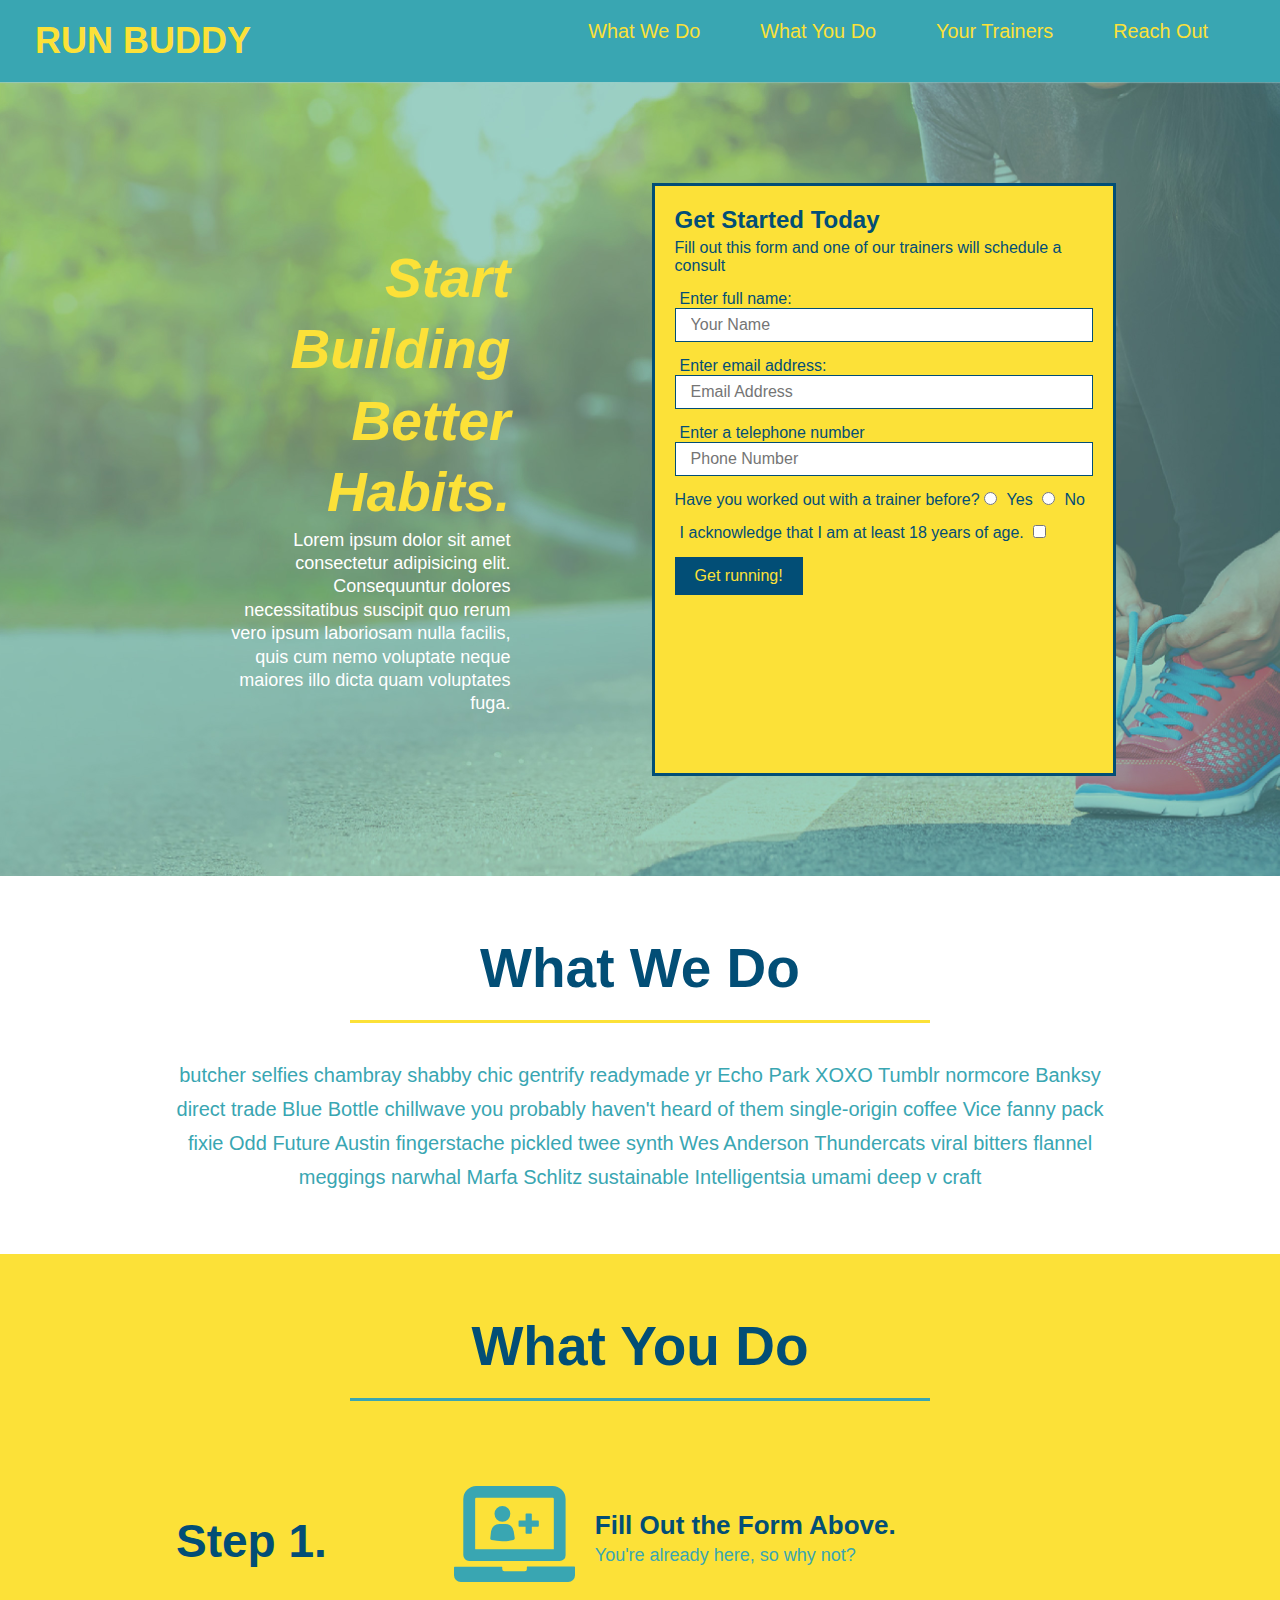
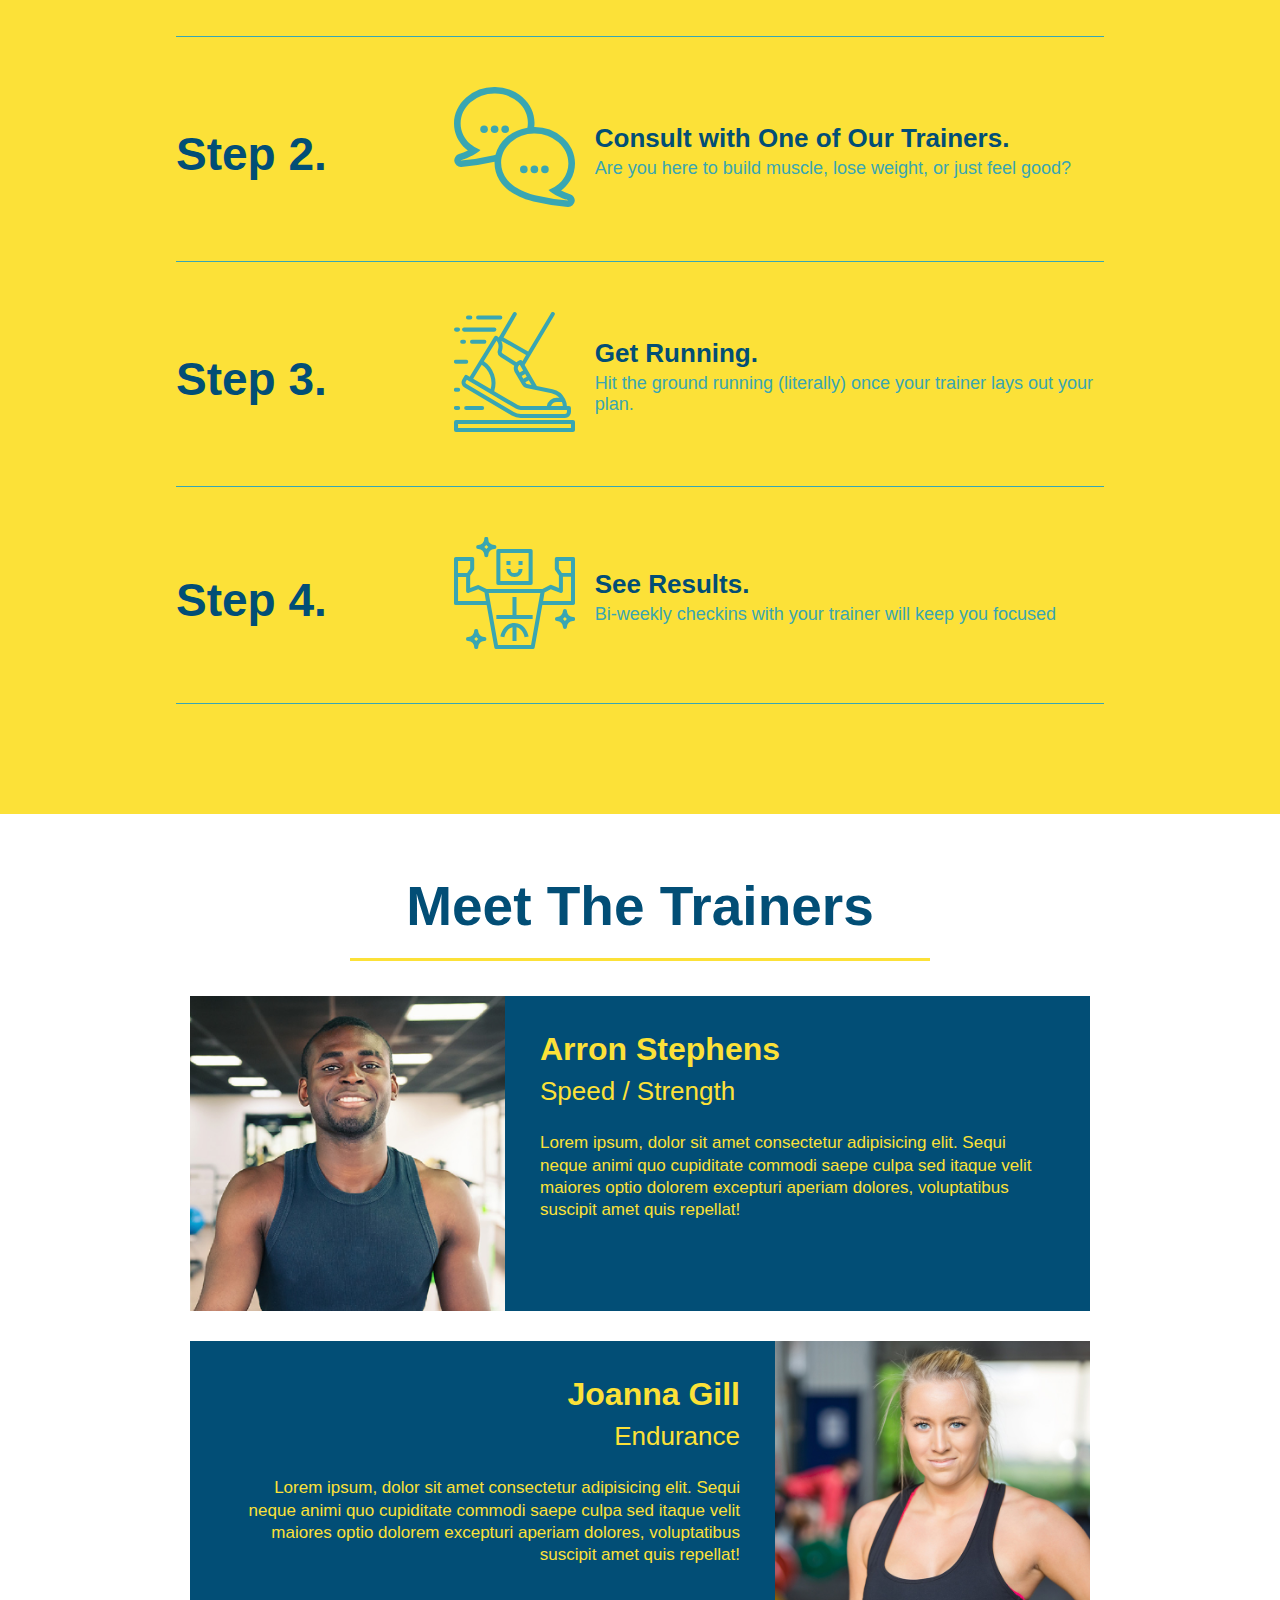
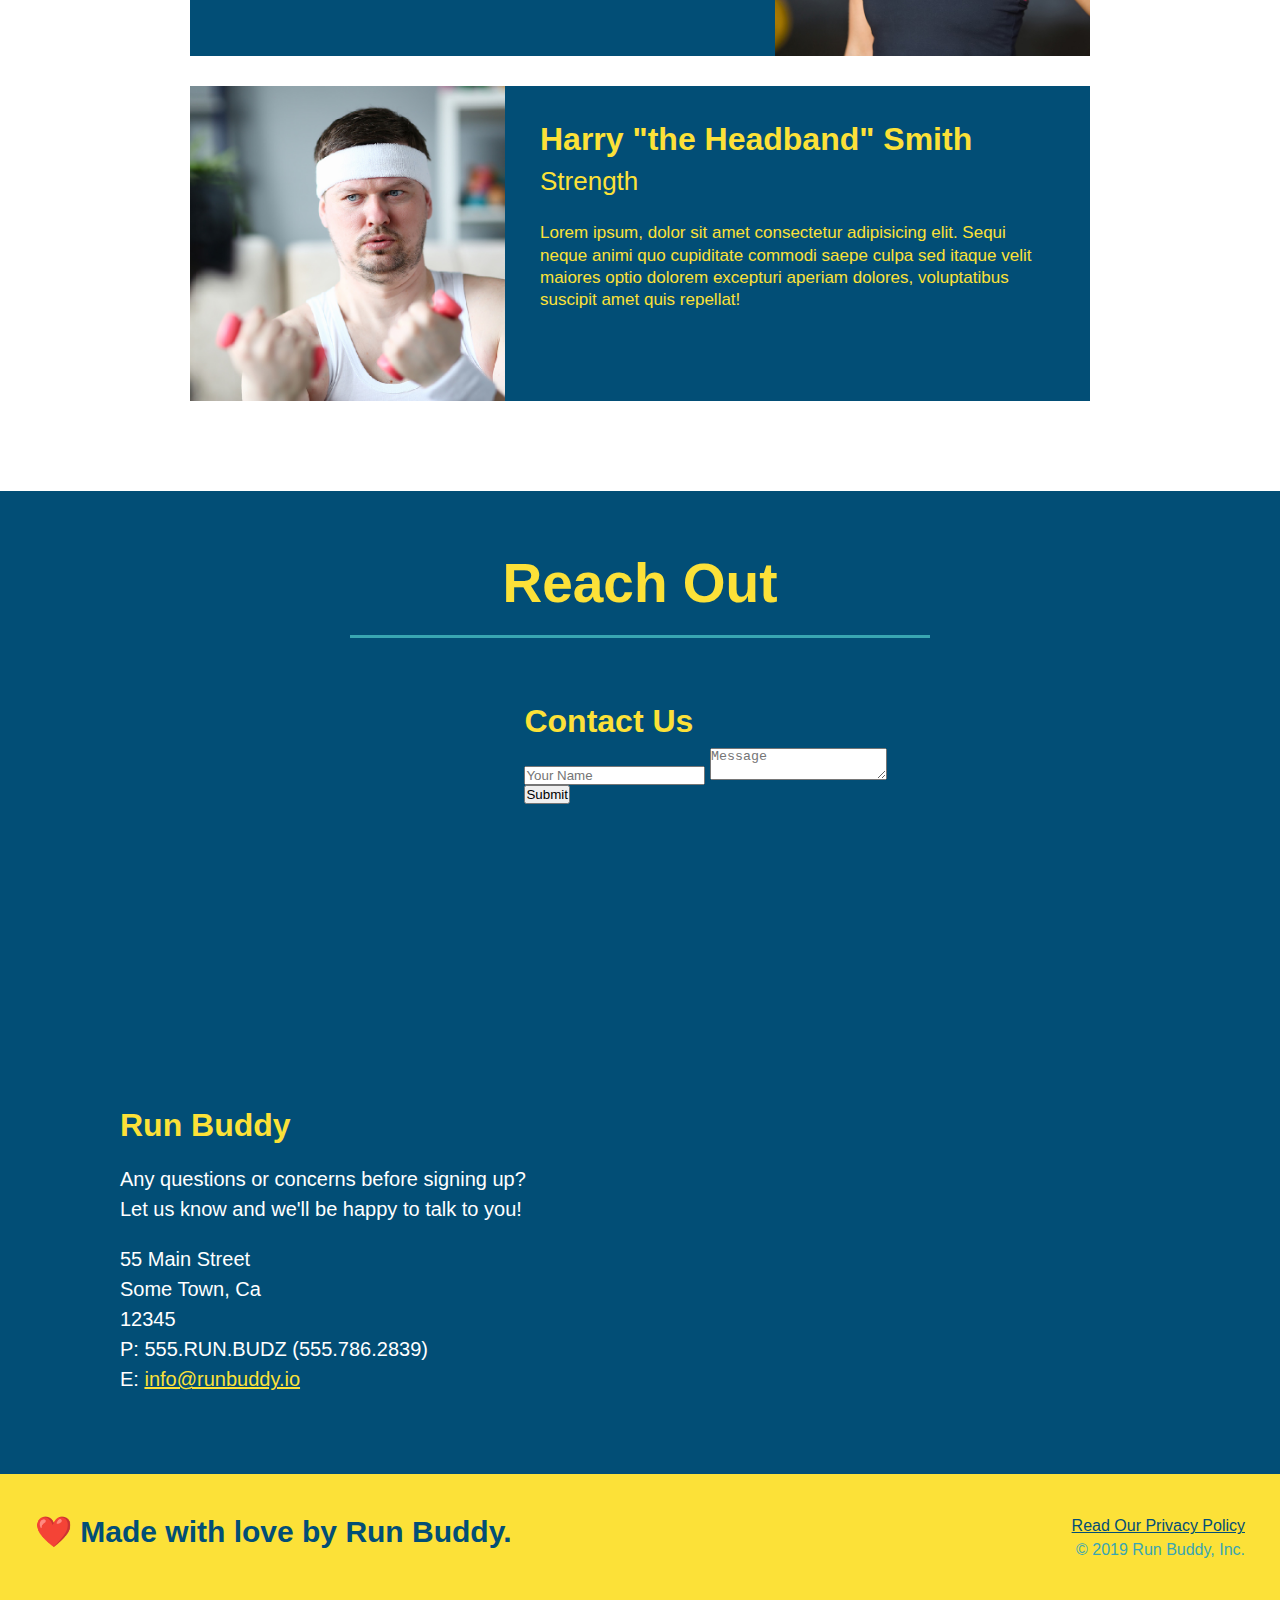
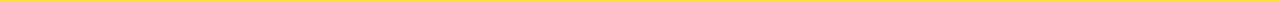
==== commit 6d2ac931: "Added flexbox to steps" ====
--- a/index.html
+++ b/index.html
@@ -66,44 +66,79 @@
 
 <!-- "what we do" section -->
 <section id="what-we-do" class="intro">
-  <h2 class="section-title primary-border">What We Do</h2>
-  <p>
-    butcher selfies chambray shabby chic gentrify readymade yr Echo Park XOXO Tumblr normcore Banksy direct trade Blue Bottle chillwave you probably haven't heard of them single-origin coffee Vice fanny pack fixie Odd Future Austin fingerstache pickled twee synth Wes Anderson Thundercats viral bitters flannel meggings narwhal Marfa Schlitz sustainable Intelligentsia umami deep v craft
-  </p>
+  <div class="flex-row">
+    <h2 class="section-title primary-border">What We Do</h2>
+  </div>
+  <div class="flex-row">
+    <p>
+      butcher selfies chambray shabby chic gentrify readymade yr Echo Park XOXO Tumblr normcore Banksy direct trade Blue Bottle chillwave you probably haven't heard of them single-origin coffee Vice fanny pack fixie Odd Future Austin fingerstache pickled twee synth Wes Anderson Thundercats viral bitters flannel meggings narwhal Marfa Schlitz sustainable Intelligentsia umami deep v craft
+    </p>
+  </div>
 </section>
 
 <!-- "what you do" section -->
 <section id="what-you-do" class="steps">
-  <h2 class="section-title secondary-border" >What You Do</h2> 
-
-  <div>
-    <img src="./assets/images/step-1.svg" alt="">
-    <h3>Step 1: <span>Fill Out the Form Above.</span></h3>
-    <p>You're already here, so why not?</p>
-  </div>
-
-  <div>
-    <img src="./assets/images/step-2.svg" alt="">
-    <h3>Step 2: Consult with One of Our Trainers.</h3>
-    <p>Are you here to build muscle, lose weight, or just feel good?</p>
-  </div>
-
-  <div>
-    <img src="./assets/images/step-3.svg" alt="">
-    <h3>Step 3: Get Running.</h3>
-    <p>Hit the ground running (literally) once your trainer lays out your plan.</p>
-  </div>
-
-  <div>
-    <img src="./assets/images/step-4.svg" alt="">
-    <h3>Step 4: See Results.</h3>
-    <p>Bi-weekly checkins with your trainer will keep you focused</p>
+  <div class="flex-row">
+    <h2 class="section-title secondary-border" >What You Do</h2>
+  </div>
+  <div class="step">
+    <h3>Step 1. </h3>
+    <div class="step-info">
+      <div class="step-img">
+        <img src="./assets/images/step-1.svg" alt=""/>
+      </div>
+      <div class="step-text">
+        <h4>Fill Out the Form Above.</h4>
+        <p>You're already here, so why not?</p>
+      </div>
+    </div>
+  </div>
+
+  <div class="step">
+    <h3>Step 2. </h3>
+    <div class="step-info">
+      <div class="step-img">
+        <img src="./assets/images/step-2.svg" alt=""/>
+      </div>
+      <div class="step-text">
+        <h4>Consult with One of Our Trainers.</h4>
+        <p>Are you here to build muscle, lose weight, or just feel good?</p>
+      </div>
+    </div>
+  </div>
+
+  <div class="step">
+    <h3>Step 3. </h3>
+    <div class="step-info">
+      <div class="step-img">
+        <img src="./assets/images/step-3.svg" alt=""/>
+      </div>
+      <div class="step-text">
+        <h4>Get Running.</h4>
+        <p>Hit the ground running (literally) once your trainer lays out your plan.</p>
+      </div>
+    </div>
+  </div>
+
+  <div class="step">
+    <h3>Step 4. </h3>
+    <div class="step-info">
+      <div class="step-img">
+        <img src="./assets/images/step-4.svg" alt=""/>
+      </div>
+      <div class="step-text">
+        <h4>See Results.</h4>
+        <p>Bi-weekly checkins with your trainer will keep you focused</p>
+      </div>
+    </div>
   </div>
 </section>
 
 <!-- "meet the trainers" section -->
 <section id="your-trainers" class="trainers"> 
-  <h2 class="section-title primary-border">Meet The Trainers</h2>
+  <div class="flex-row">
+    <h2 class="section-title primary-border">Meet The Trainers</h2>
+  </div>
   <article class="trainer">
     <img src="./assets/images/trainer-1.jpg" alt="Arron Stephens in his workout clothes, ready to pump iron" />
     <div class="trainer-bio text-left" >
--- a/assets/css/stylesheet.css
+++ b/assets/css/stylesheet.css
@@ -4,13 +4,17 @@
       box-sizing: border-box;
     }
 
-    .text-left {
-      text-align: left;
-    }
-
-    .text-right {
-      text-align: right;
-    }
+  .text-left {
+    text-align: left;
+  }
+
+  .text-right {
+    text-align: right;
+  }
+  
+  .flex-row{
+    display: flex;
+  }
 
   body {
       color: #39a6b2;
@@ -145,54 +149,73 @@
     padding: 10px 20px;
     font-size: 16px;
   }
-  .intro {
-    text-align: center;
-  }
-
+  
   .intro p {
     margin: 0 auto;
     line-height: 1.7;
     color: #39a6b2;
     width: 80%;
     font-size: 20px;
+    text-align: center;
   }
 
   .steps { 
-    text-align: center;
     background: #fce138;
   }
 
-  .steps div {
-    margin-bottom: 80px;
-  }
-  
-  .steps img {
-    width: 15%;
-    margin: 10px 0;
-  } 
+  .step {
+    margin: 50px auto;
+    padding-bottom: 50px;
+    width: 80%;
+    border-bottom: 1px solid #39a6b2;
+    display: flex;
+    flex-wrap: wrap;
+    align-items: center;
+    justify-content: space-between;
+  }
   
   .steps h3 {
+    flex: 1 30%;
     color: #024e76;
     font-size: 46px;
     margin-top: 10px;
   }
-  
+  .step-info{
+    flex: 2 70%;
+    display: flex;
+    flex-wrap: wrap;
+    align-items: center;
+  }
+  .step-text h4 {
+    font-size: 26px;
+    line-height: 1.5;
+    color: #024e76;
+  }
+  .step-img {
+    flex: 1 12%;
+    margin-right: 20px;
+  }
+
+  .step-img img{
+    max-width: 100%;
+  }
+
+  .step-text {
+    flex: 12;
+  }
   .steps p {
     color: #39a6b2;
-    font-size: 23px;
-  }
-
-  .steps span {
-    font-size: 38px;
+    font-size: 18px;
   }
 
   .section-title {
     font-size: 55px;
     color: #024e76;
-    margin-bottom: 35px;
-    padding: 0 100px 20px 100px;
-    display: inline-block;
     border-bottom: 3px solid;
+    padding-bottom: 20px;
+    text-align: center;
+    margin: 0 auto 35px auto;
+    width: 50%;
   }
   
   .primary-border {
@@ -203,7 +226,6 @@
     border-color: #39a6b2;
   }
   .trainers {
-    text-align: center;
   }
 
   .trainer {
@@ -243,7 +265,6 @@
 
   .contact {
     background-color: #024e76;
-    text-align: center;
     color: #39a6b2;
     overflow: auto;
   }
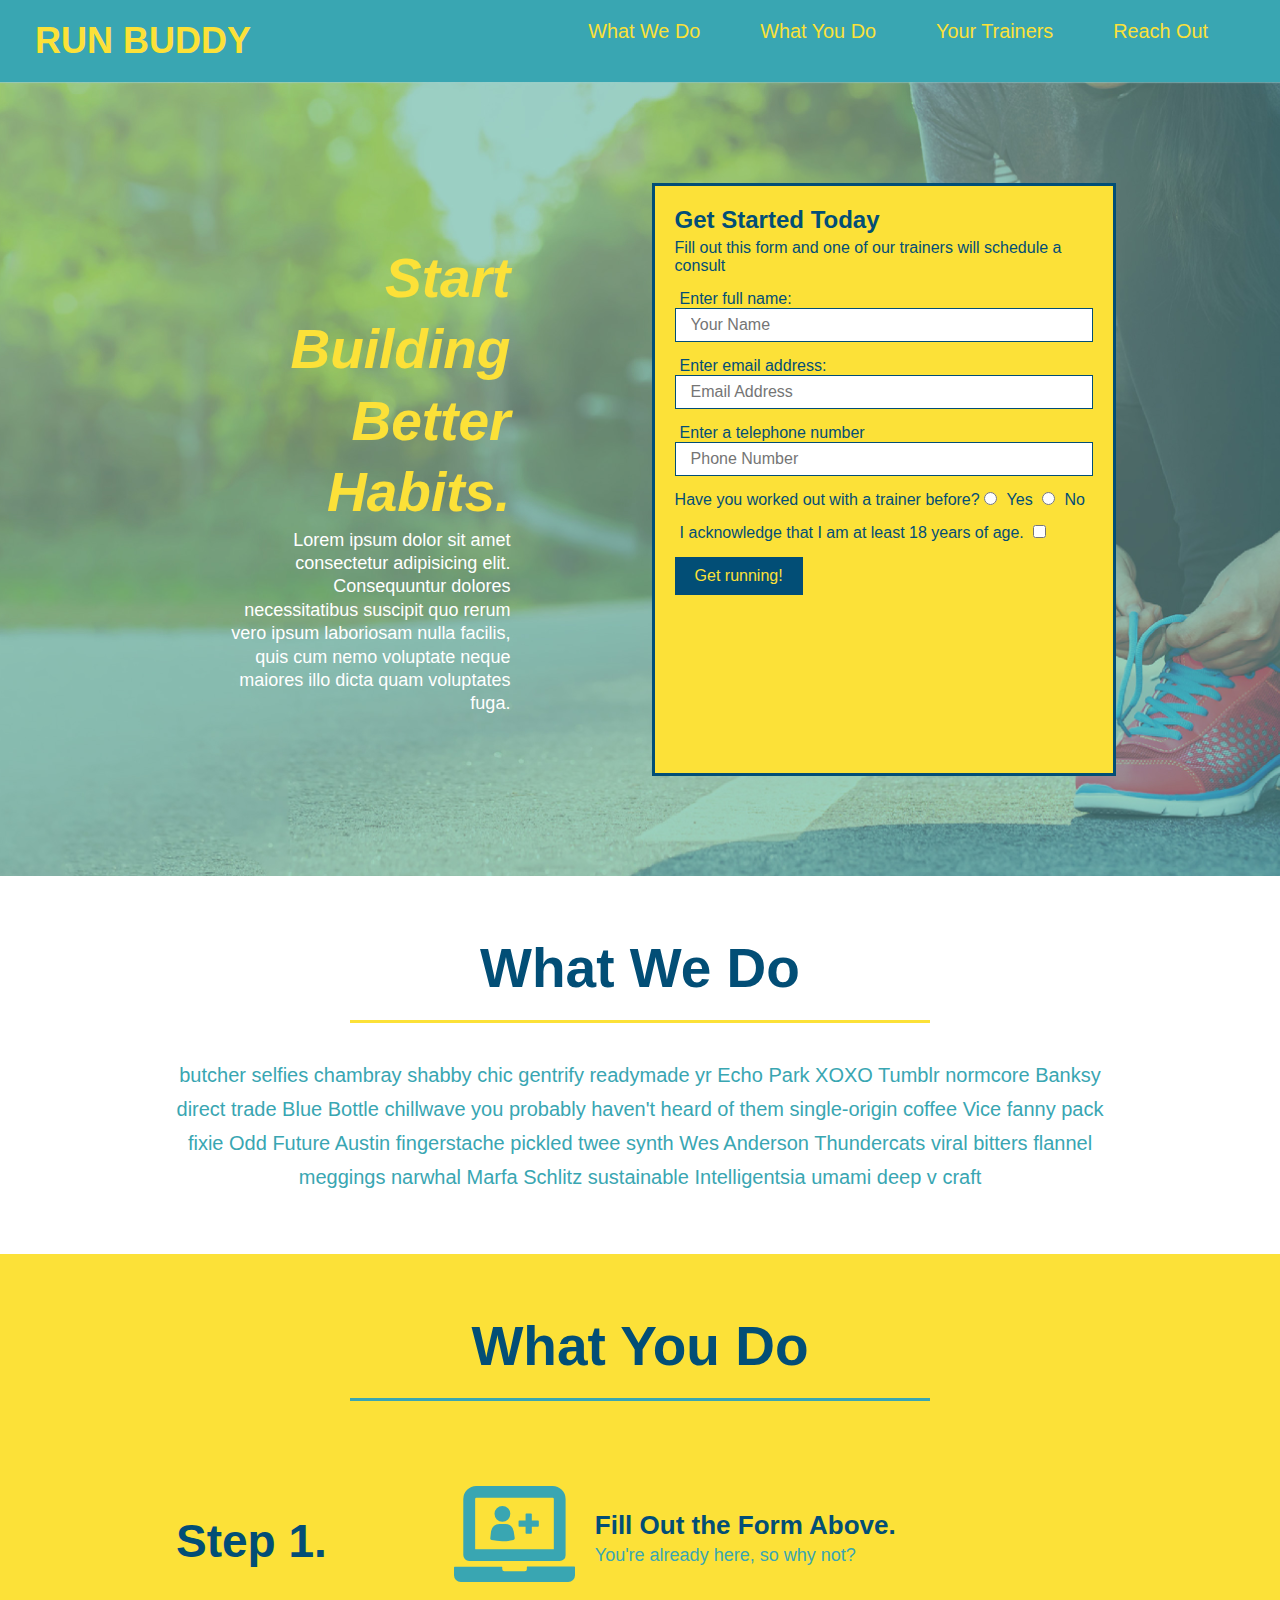
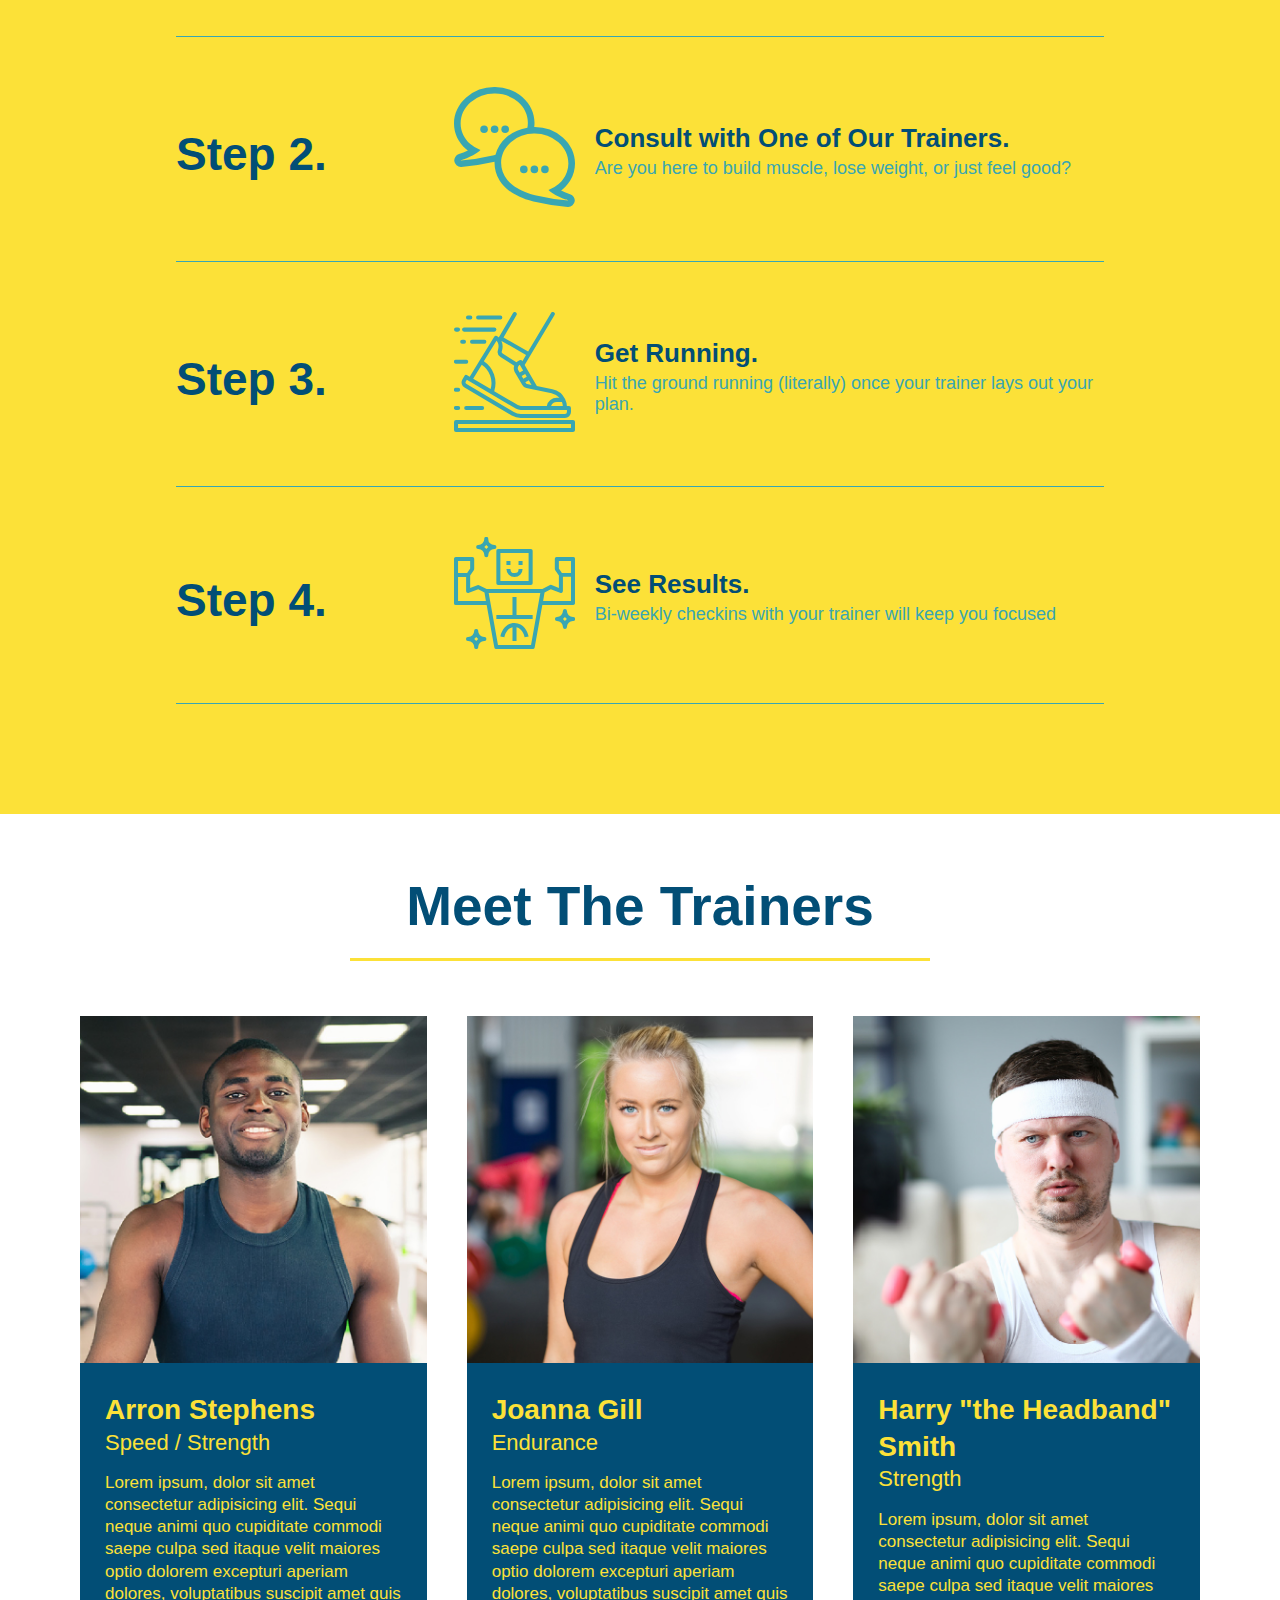
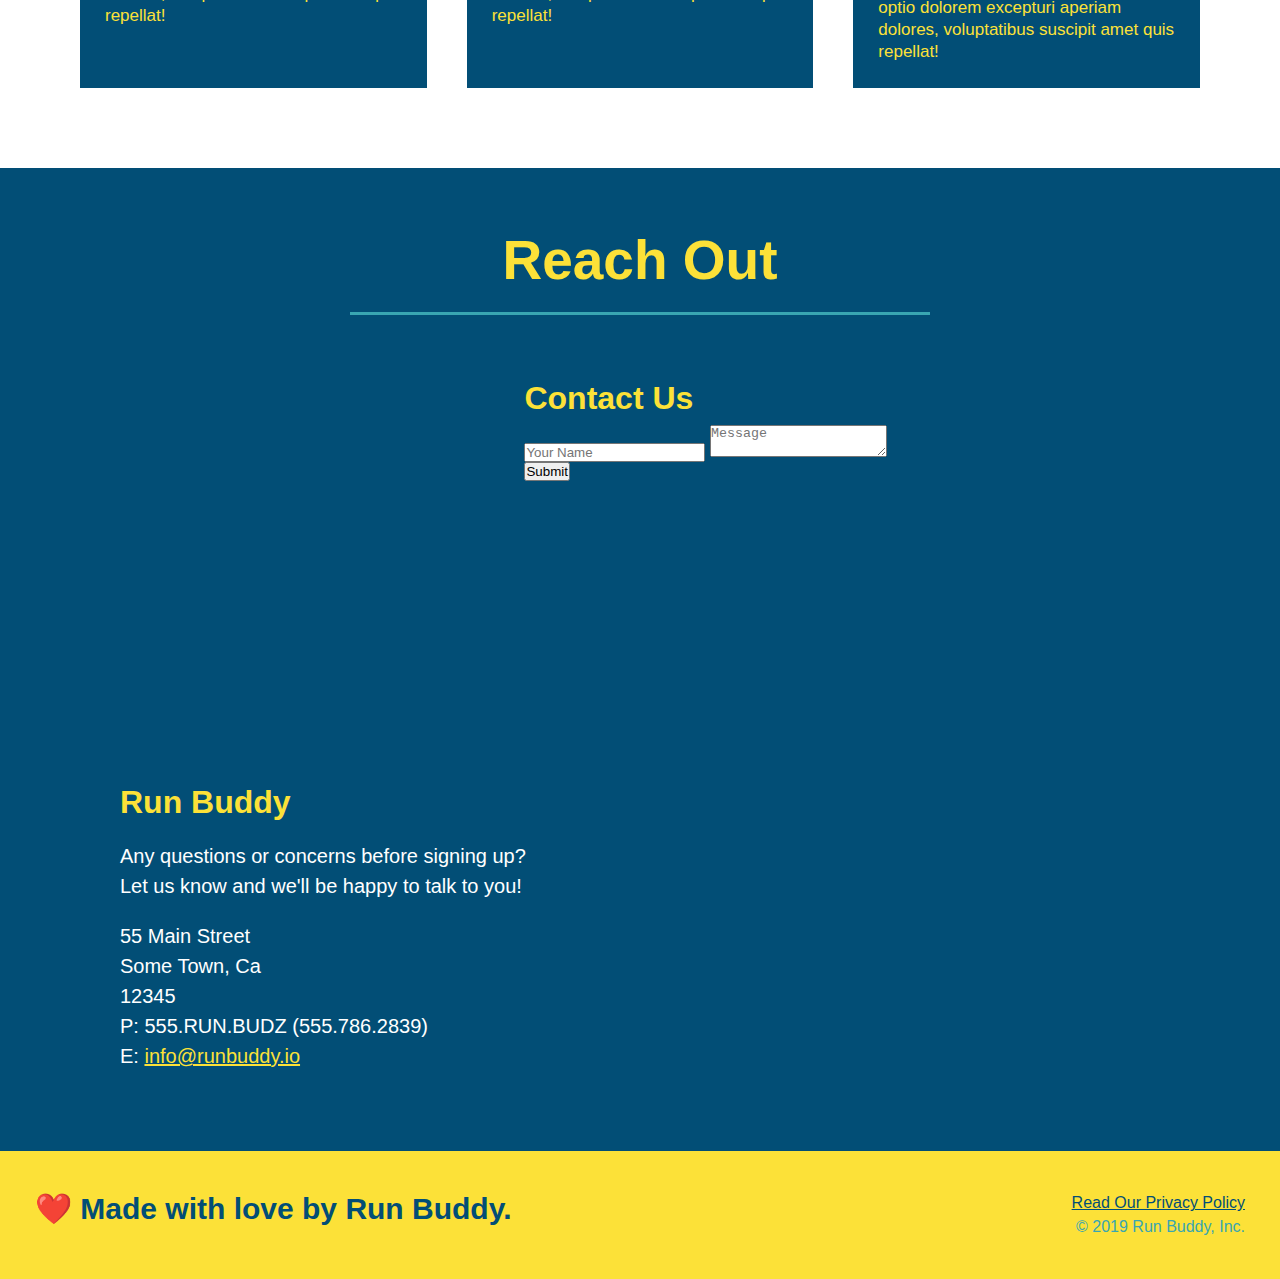
==== commit 3b897d69: "Added flexbox to trainers" ====
--- a/index.html
+++ b/index.html
@@ -135,15 +135,16 @@
 </section>
 
 <!-- "meet the trainers" section -->
-<section id="your-trainers" class="trainers"> 
+<section id="your-trainers"> 
   <div class="flex-row">
     <h2 class="section-title primary-border">Meet The Trainers</h2>
   </div>
+ <div  class="trainers">
   <article class="trainer">
     <img src="./assets/images/trainer-1.jpg" alt="Arron Stephens in his workout clothes, ready to pump iron" />
-    <div class="trainer-bio text-left" >
-      <h3>Arron Stephens</h3>
-      <h4>Speed / Strength</h4>
+    <div class="trainer-bio" >
+      <h3 class="trainer-name">Arron Stephens</h3>
+      <h4 class="trainer-role">Speed / Strength</h4>
       <p>
         Lorem ipsum, dolor sit amet consectetur adipisicing elit. Sequi neque animi quo cupiditate commodi saepe culpa sed
         itaque velit maiores optio dolorem excepturi aperiam dolores, voluptatibus suscipit amet quis repellat!
@@ -153,29 +154,30 @@
 
   <!-- second trainer bio -->
 <article class="trainer">
-  <div class="trainer-bio text-right">
-    <h3>Joanna Gill</h3>
-    <h4>Endurance</h4>
+  <img src="./assets/images/trainer-2.jpg" alt="Joanna Gill cooling off after a workout" />
+  <div class="trainer-bio ">
+    <h3 class="trainer-name">Joanna Gill</h3>
+    <h4 class="trainer-role">Endurance</h4>
     <p>
       Lorem ipsum, dolor sit amet consectetur adipisicing elit. Sequi neque animi quo cupiditate commodi saepe culpa sed
       itaque velit maiores optio dolorem excepturi aperiam dolores, voluptatibus suscipit amet quis repellat!
     </p>
   </div>
-  <img src="./assets/images/trainer-2.jpg" alt="Joanna Gill cooling off after a workout" />
 </article>
 
 <!-- third trainer bio -->
 <article class="trainer">
   <img src="./assets/images/trainer-3.jpg" alt="Harry Smith wearing a headband and lifting comically small pink weights" />
-  <div class="trainer-bio text-left">
-    <h3>Harry "the Headband" Smith</h3>
-    <h4>Strength</h4>
+  <div class="trainer-bio">
+    <h3 class="trainer-name">Harry "the Headband" Smith</h3>
+    <h4 class="trainer-role">Strength</h4>
     <p>
       Lorem ipsum, dolor sit amet consectetur adipisicing elit. Sequi neque animi quo cupiditate commodi saepe culpa sed
       itaque velit maiores optio dolorem excepturi aperiam dolores, voluptatibus suscipit amet quis repellat!
     </p>
   </div>
 </article>
+ </div>
 </section>
 
 
--- a/assets/css/stylesheet.css
+++ b/assets/css/stylesheet.css
@@ -225,42 +225,43 @@
   .secondary-border {
     border-color: #39a6b2;
   }
+
   .trainers {
+    width: 100%;
+    margin: 0 auto;
+    display: flex;
+    flex-wrap: wrap;
+    justify-content: space-around;
   }
 
   .trainer {
-    width: 900px;
-    margin: 0 auto 30px auto;
+    margin: 20px;
     background: #024e76;
     color: #fce138;
-    overflow: auto;
+    flex: 1;
   }
 
   .trainer img {
-    width: 35%;
-    float: left;
+    width: 100%;
   }
   
   .trainer-bio {
-    padding: 35px;
-    float: left;
-    width: 65%;
+    padding: 25px;
+    line-height: 1.3;
   }
 
   .trainer-bio h3 {
-    font-size: 32px;
-    margin-bottom: 8px;
+    font-size: 28px;
   }
   
   .trainer-bio h4 {
     font-weight: lighter;
-    font-size: 26px;
-    margin-bottom: 25px;
+    font-size: 22px;
+    margin-bottom: 15px;
   }
   
   .trainer-bio p {
     font-size: 17px;
-    line-height: 1.3;
   }
 
   .contact {
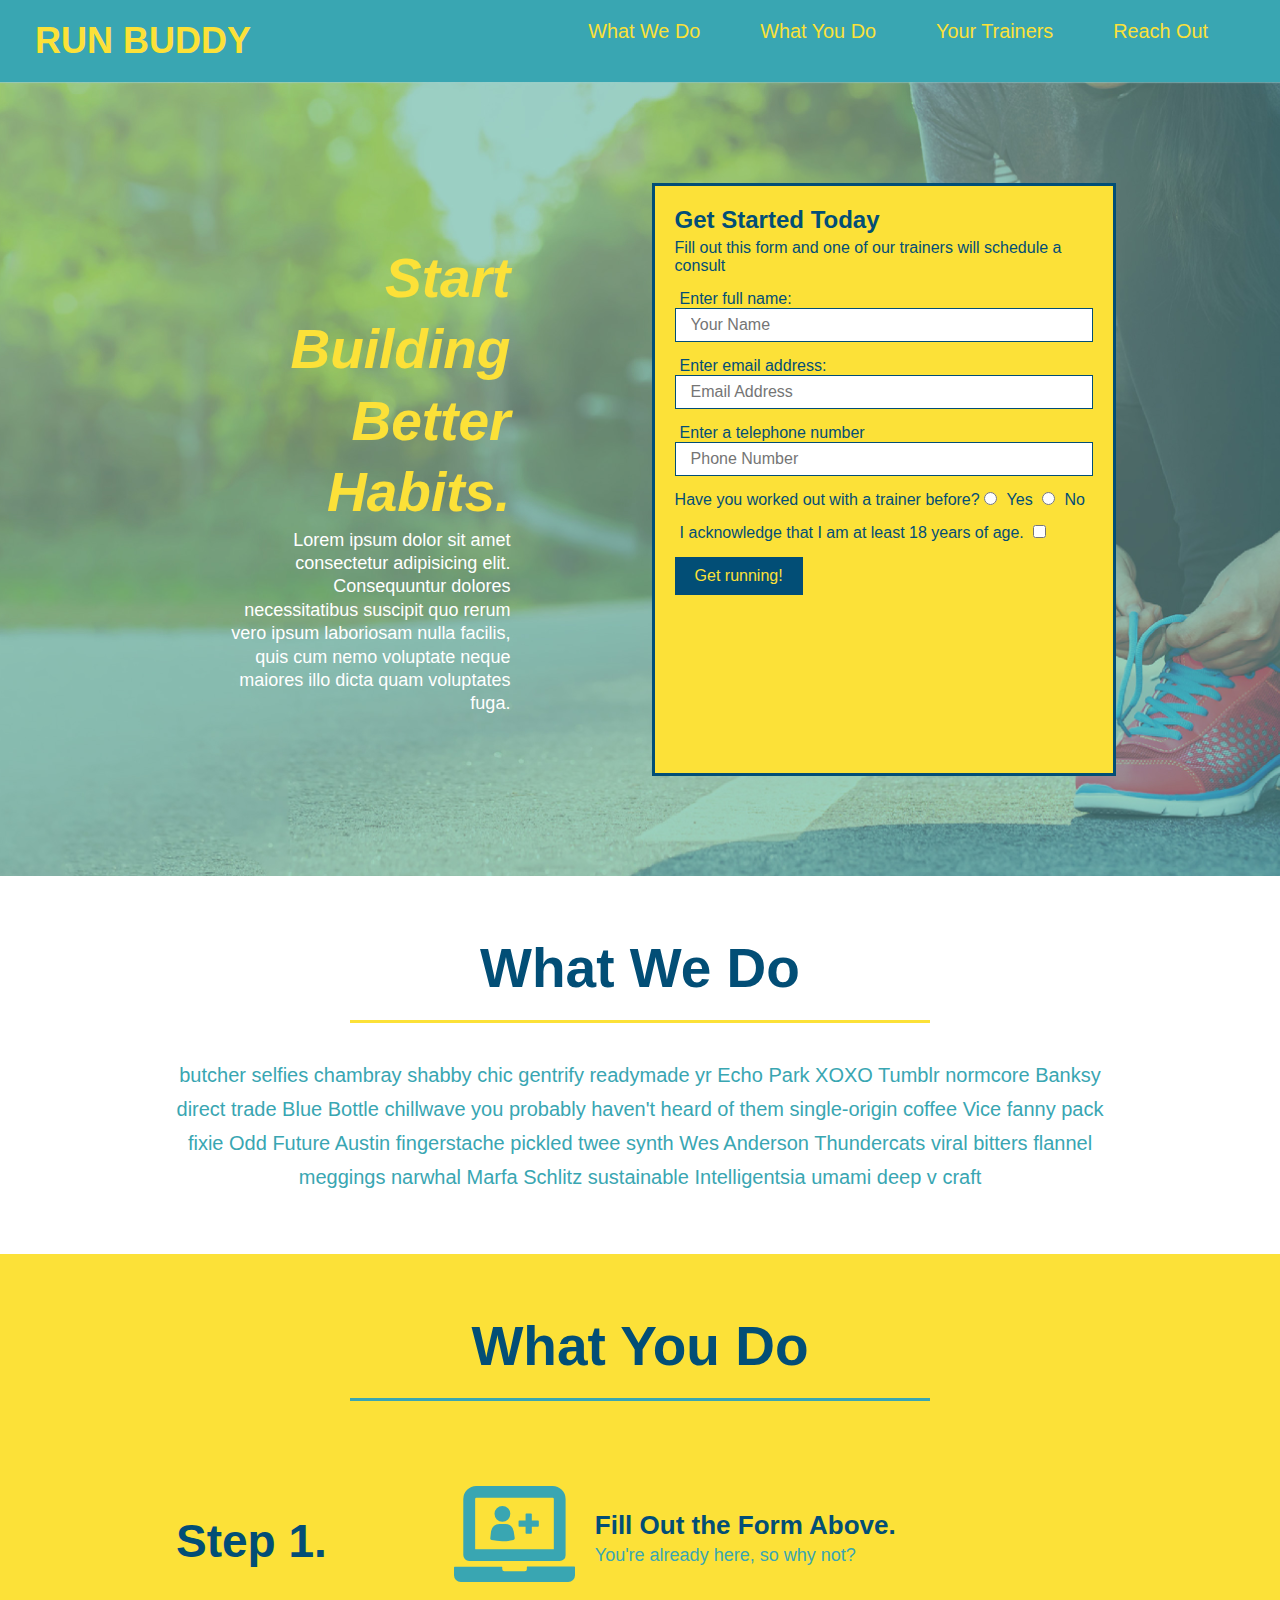
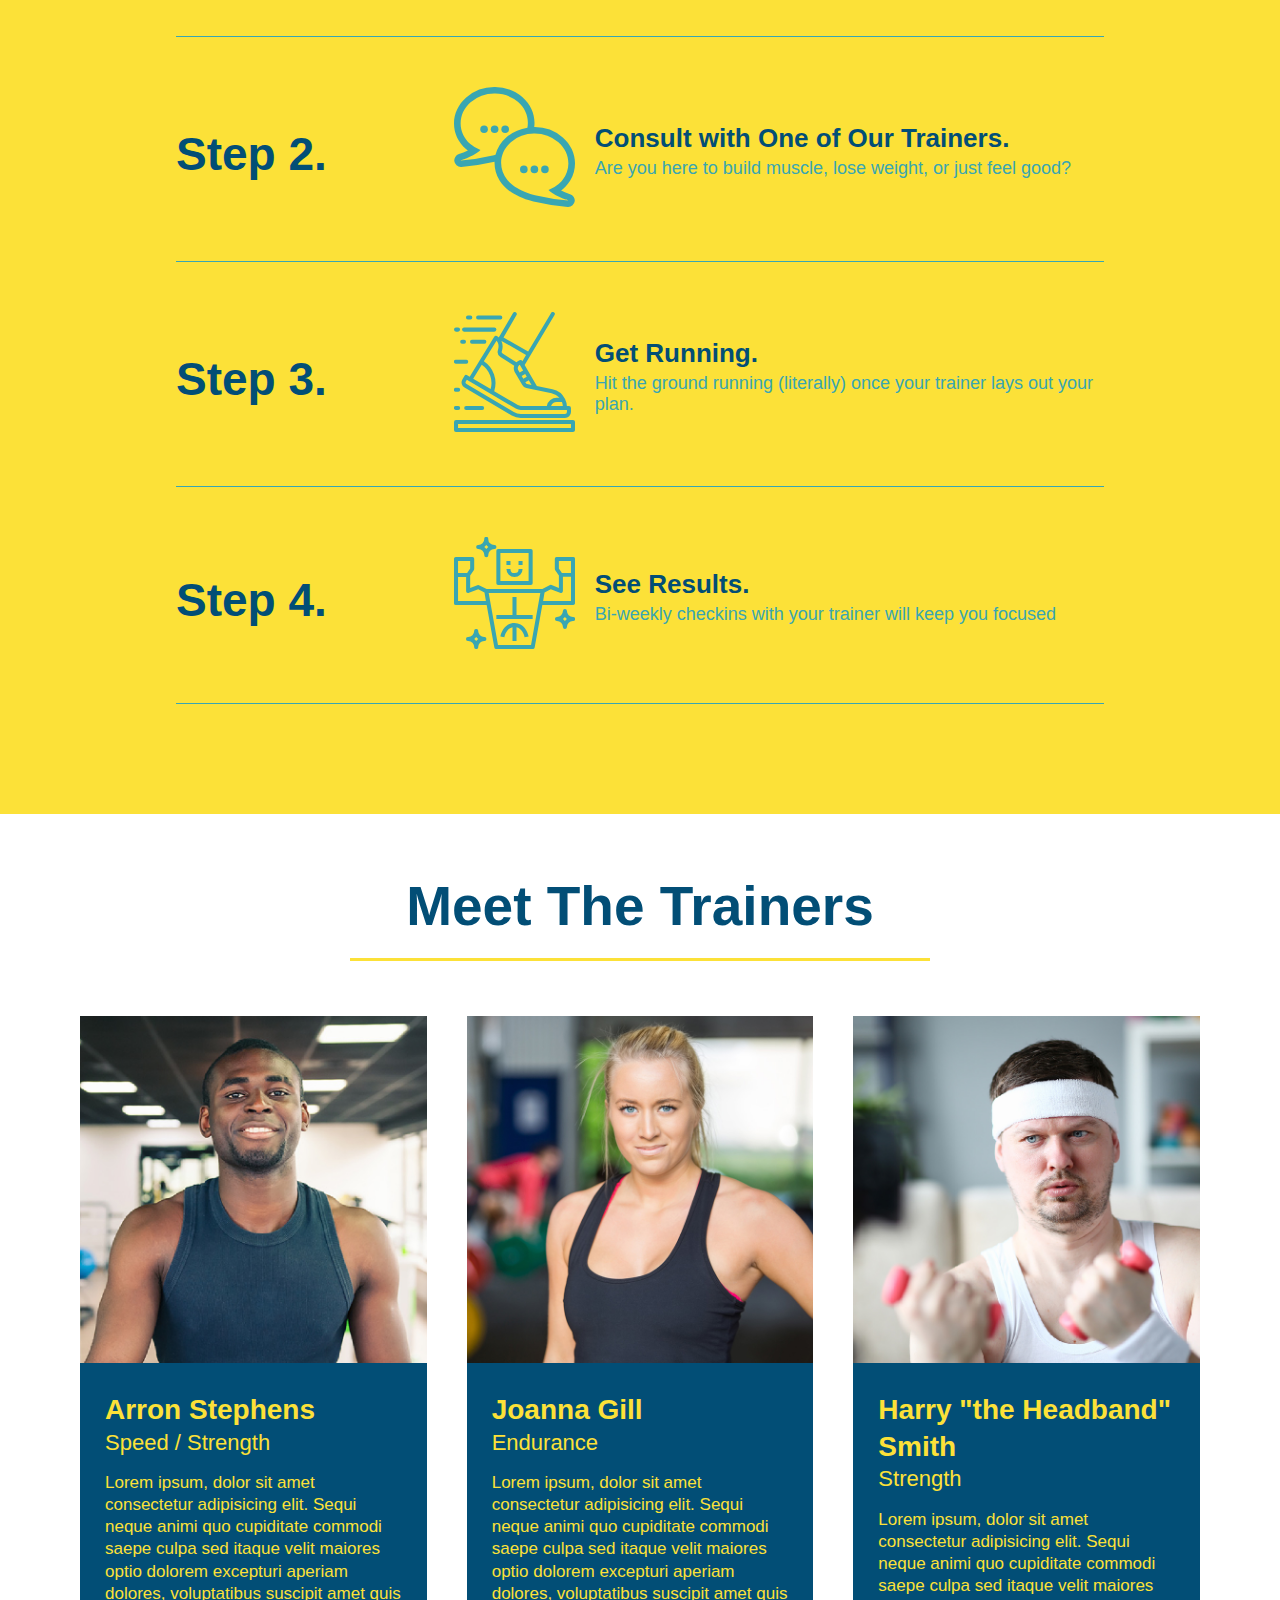
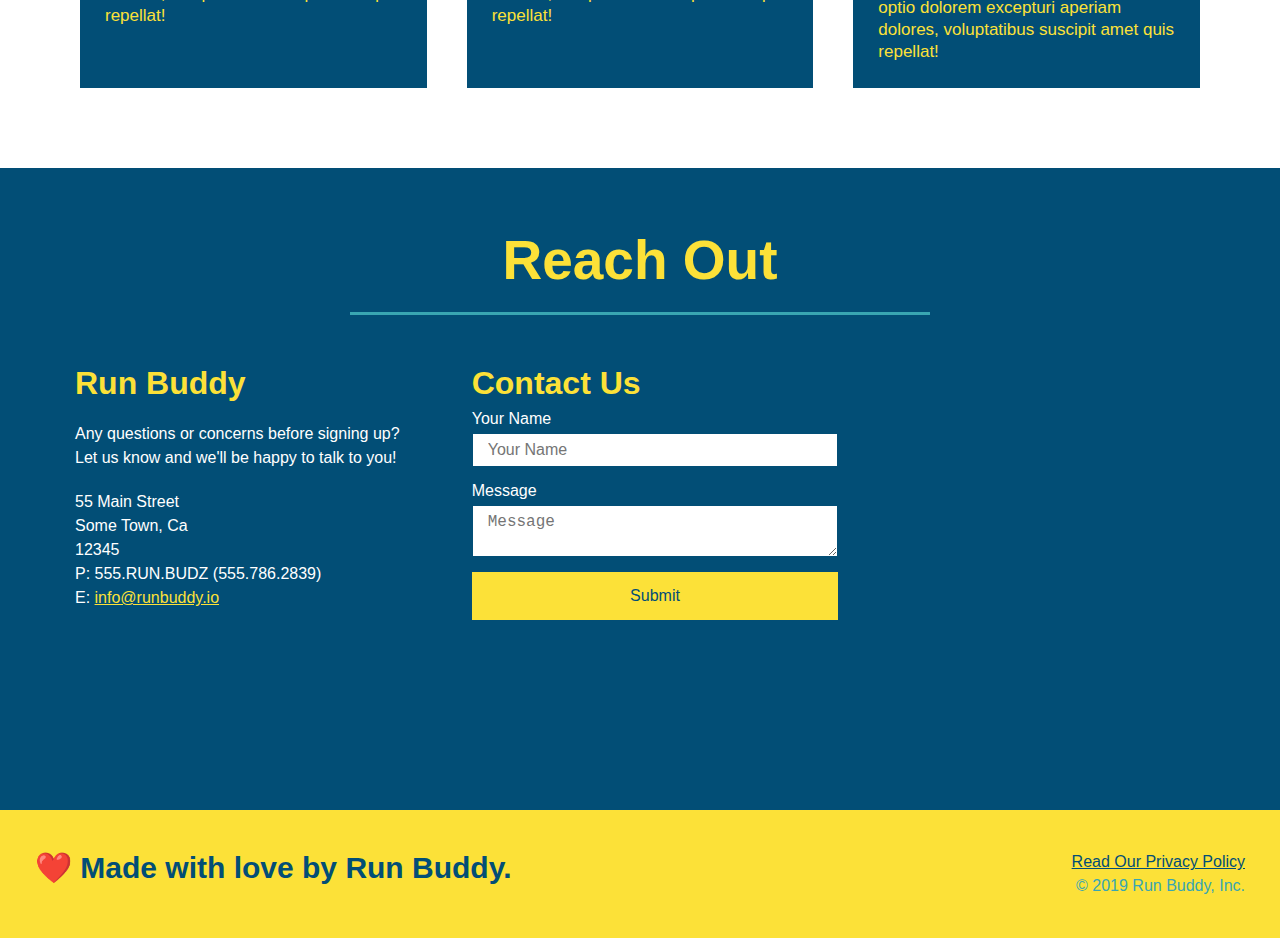
==== commit 3e433dd3: "Added flexbox for reach out" ====
--- a/index.html
+++ b/index.html
@@ -185,18 +185,6 @@
 <section id="reach-out" class="contact">
   <h2 class="secondary-border section-title">Reach Out</h2>
   <div class="contact-info">
-    <iframe src="https://www.google.com/maps/embed?pb=!1m18!1m12!1m3!1d3305.1200309937967!2d-118.2225797847907!3d34.06643718060197!2m3!1f0!2f0!3f0!3m2!1i1024!2i768!4f13.1!3m3!1m2!1s0x80c2c66ed469e5c3%3A0xcaec9658576166b3!2sN%20Main%20St%2C%20Los%20Angeles%2C%20CA!5e0!3m2!1sen!2sus!4v1601094162650!5m2!1sen!2sus" 
-    frameborder="0"
-    style="border:0"
-    allowfullscreen></iframe>
-    <div class="contact-form">
-      <h3>Contact Us</h3>
-      <form>
-        <input type="text" placeholder="Your Name" name="name" id="contact-name"/>
-        <textarea name="Message" placeholder="Message" id="contact-message"></textarea>
-        <button type="submit">Submit</button>
-      </form>
-    </div>
     <div>
       <h3>Run Buddy</h3>
       <p>
@@ -213,7 +201,20 @@
         E: <a href="mailto:info@runbuddy.io">info@runbuddy.io</a>
       </address>
     </div>
-  
+    <div class="contact-form">
+      <h3>Contact Us</h3>
+      <form>
+        <label for="name">Your Name</label>
+        <input type="text" placeholder="Your Name" name="name" id="contact-name"/>
+        <label for="message"> Message</label>
+        <textarea name="message" placeholder="Message" id="contact-message"></textarea>
+        <button type="submit">Submit</button>
+      </form>
+    </div>
+    <iframe src="https://www.google.com/maps/embed?pb=!1m18!1m12!1m3!1d3305.1200309937967!2d-118.2225797847907!3d34.06643718060197!2m3!1f0!2f0!3f0!3m2!1i1024!2i768!4f13.1!3m3!1m2!1s0x80c2c66ed469e5c3%3A0xcaec9658576166b3!2sN%20Main%20St%2C%20Los%20Angeles%2C%20CA!5e0!3m2!1sen!2sus!4v1601094162650!5m2!1sen!2sus" 
+    frameborder="0"
+    style="border:0"
+    allowfullscreen></iframe>  
   </div>
   
 </section>
--- a/assets/css/stylesheet.css
+++ b/assets/css/stylesheet.css
@@ -274,8 +274,18 @@
     color: #fce138
   }
 
+
+  .contact-info {
+    display: flex;
+    justify-content: space-between;
+    flex-wrap: wrap;
+  }
+
+  .contact-info > * {
+    flex: 1;
+    margin: 15px;
+  }
   .contact-info iframe {
-    width: 400px;
     height: 400px;
     border: 3px solid black;
     margin: 0 auto;
@@ -283,11 +293,6 @@
   }
 
   .contact-info div {
-    width: 410px;
-    display: inline-block;
-    vertical-align: top;
-    text-align: left;
-    margin: 30px 0 0 60px;
     color: white;
   }
 
@@ -299,11 +304,32 @@
 
   .contact-info p, .contact-info address{
     margin: 20px 0;
-  line-height: 1.5;
-  font-size: 20px;
-  font-style: normal;
+    line-height: 1.5;
+    font-size: 16px;
+    font-style: normal;
   }
   .contact-info a {
     color: #fce138;
   }
-  
+
+  .contact-form input, .contact-form textarea {
+    border: 1px solid #024e76;
+    display: block;
+    padding: 7px 15px;
+    font-size: 16px;
+    color: #024e76;
+    width: 100%;
+    margin-bottom: 15px;
+    margin-top: 5px;
+  }
+
+  .contact-form button {
+    width: 100%;
+    border: none;
+    background: #fce138;
+    color: #024e76;
+    text-align: center;
+    padding: 15px 0;
+    font-size: 16px;
+  }
+  
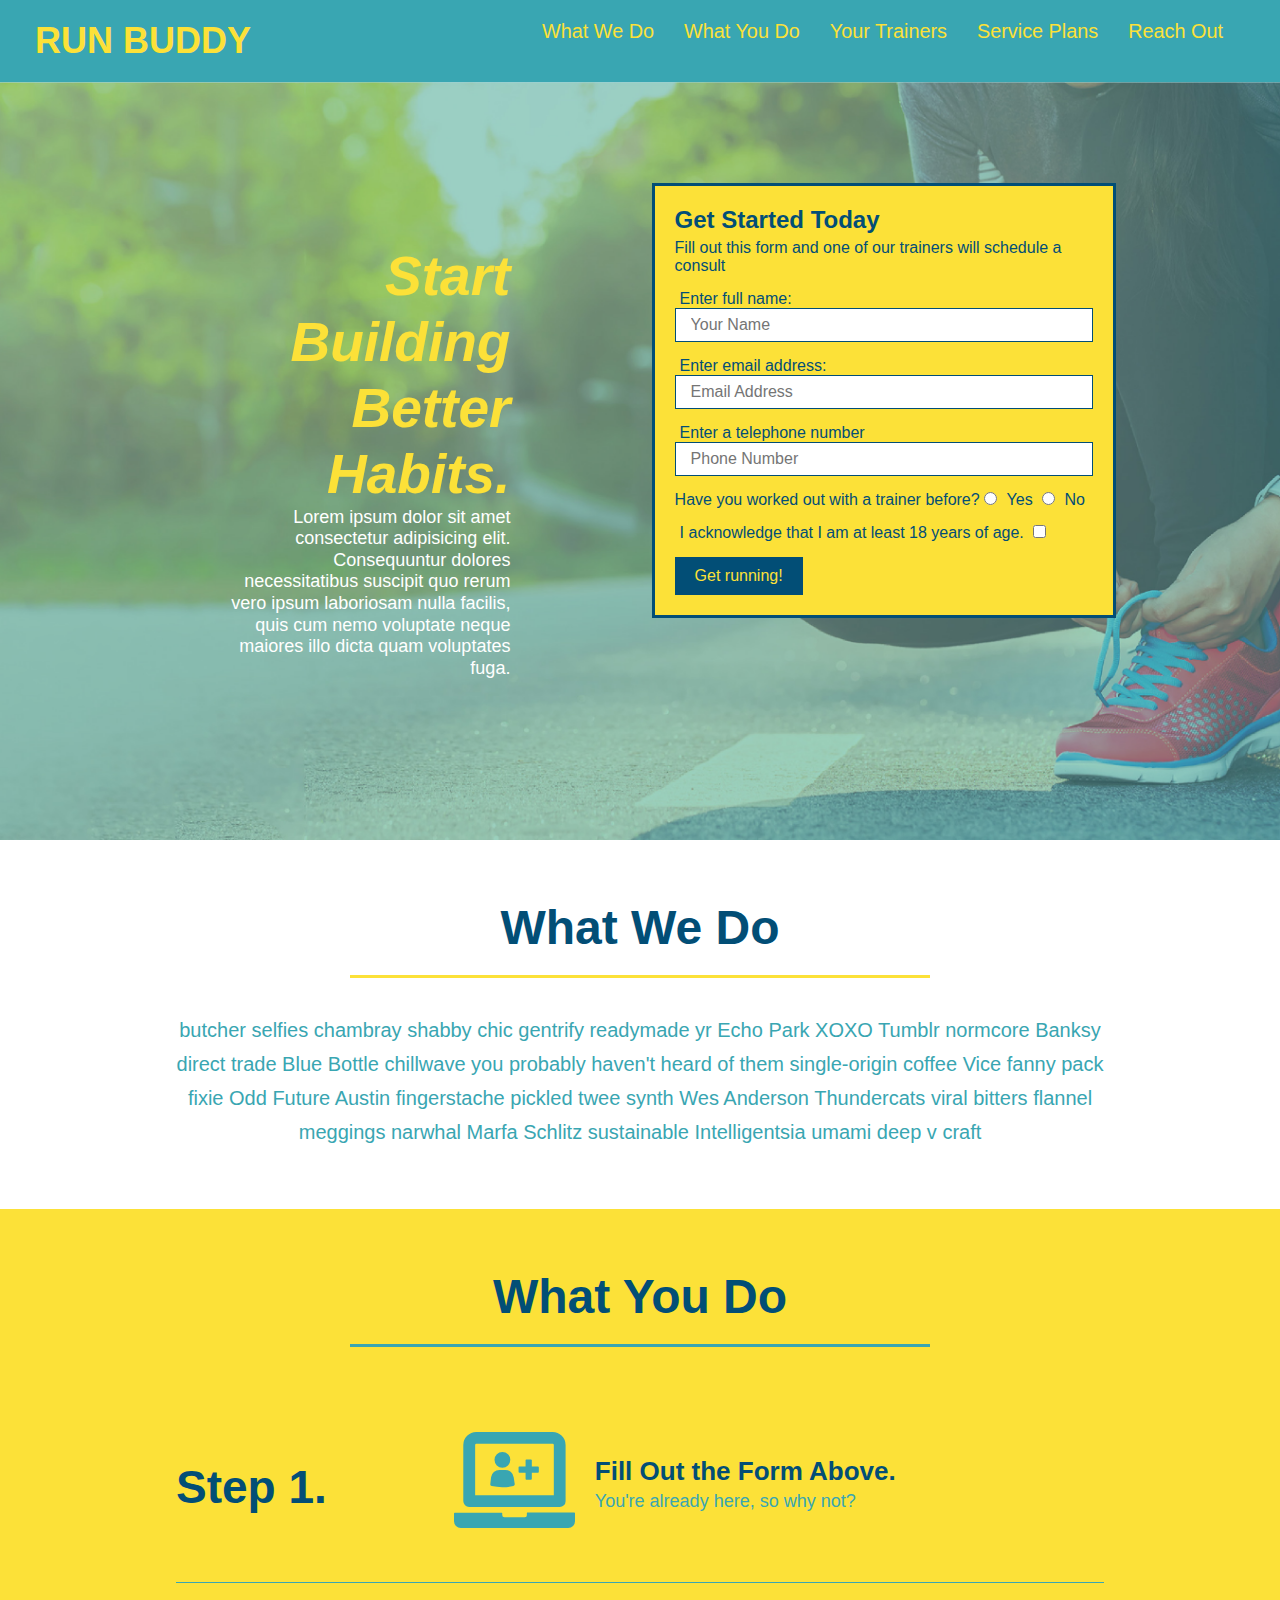
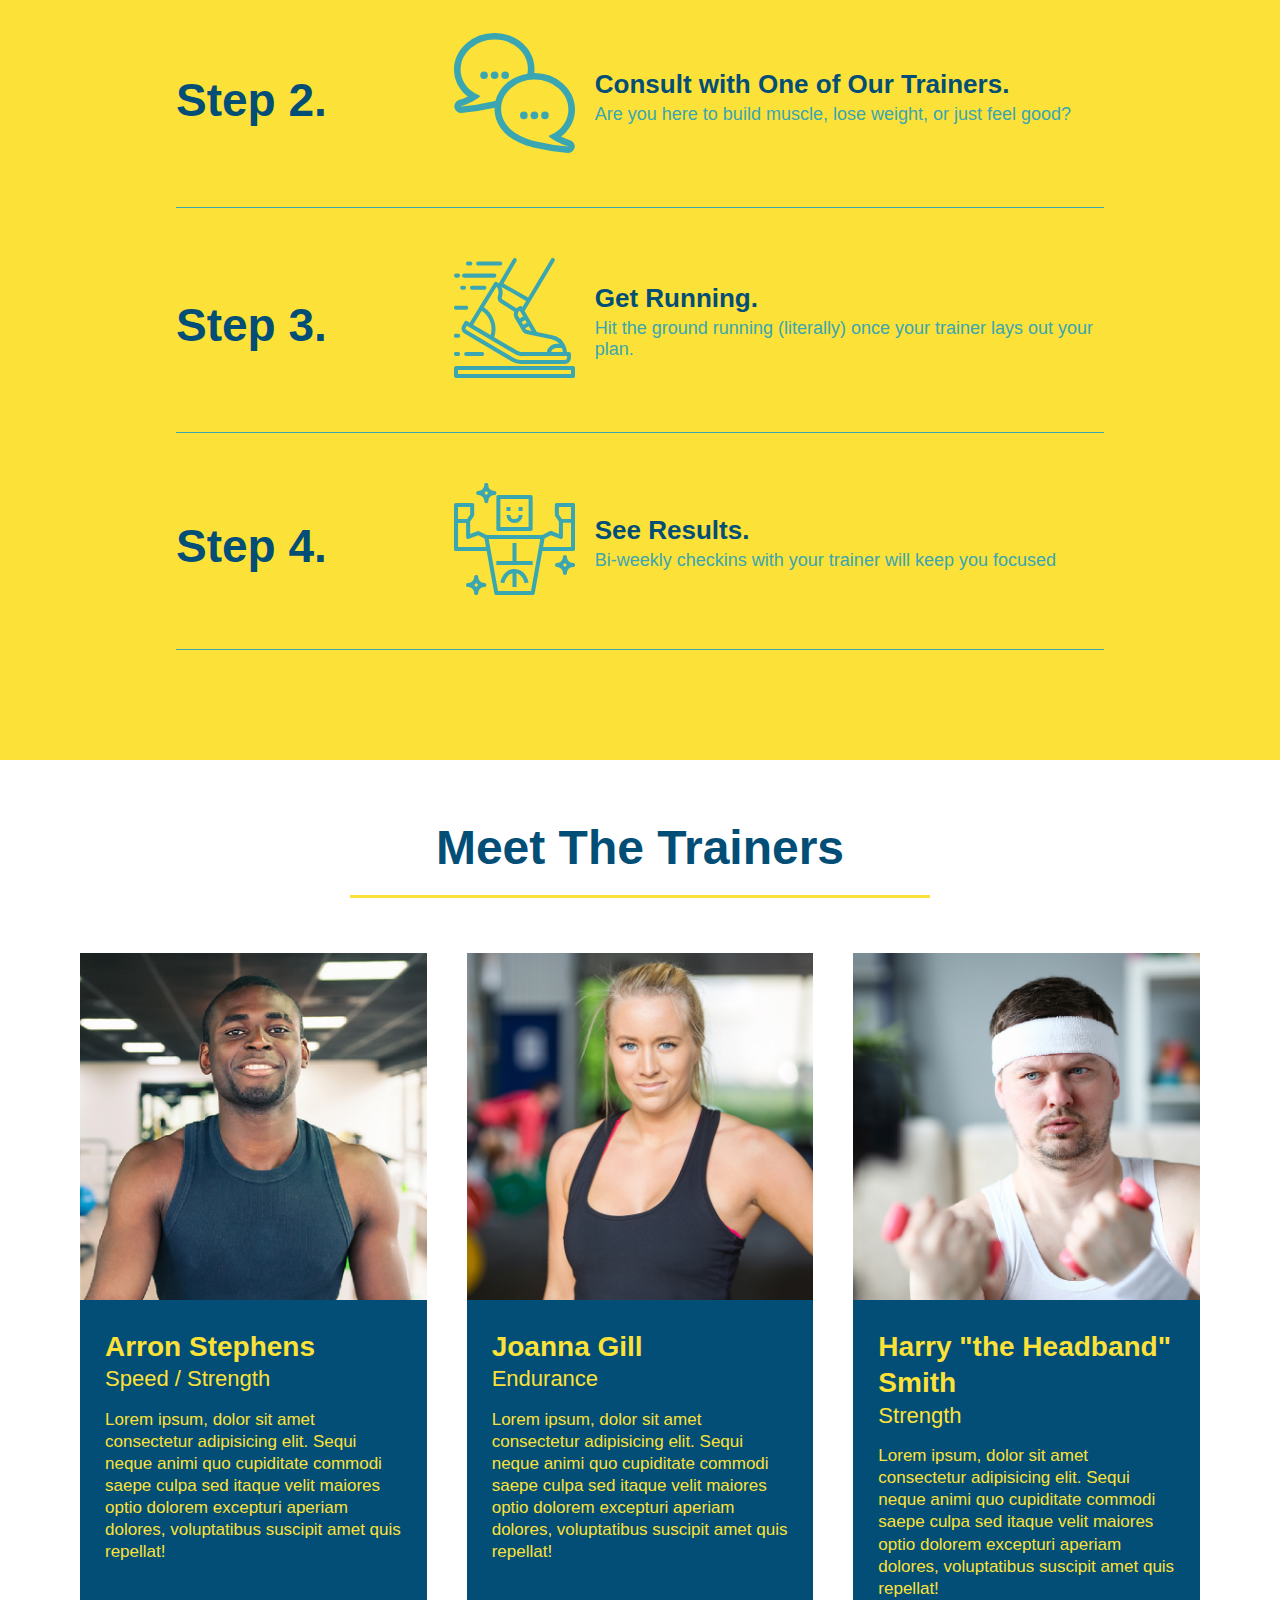
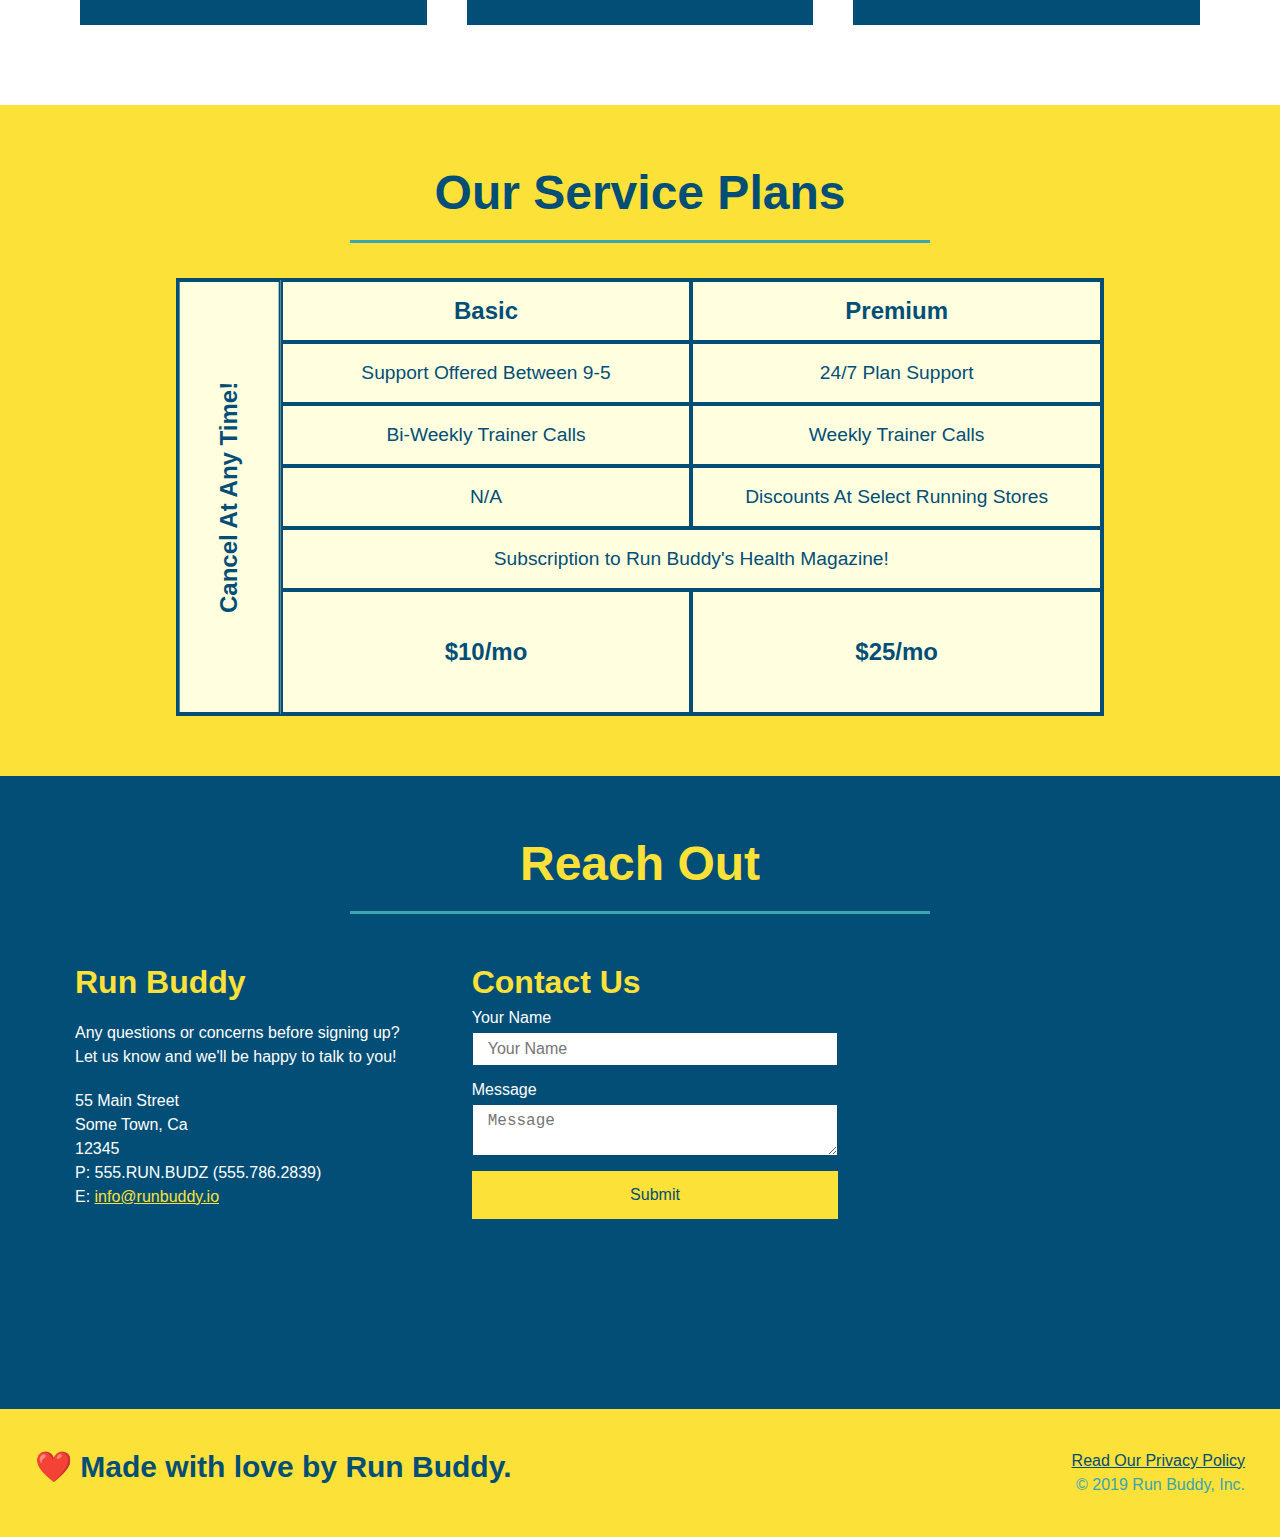
==== commit a43bc0b2: "added service table comparison" ====
--- a/index.html
+++ b/index.html
@@ -21,6 +21,9 @@
             </li>
             <li>
               <a href="#your-trainers">Your Trainers</a>
+            </li>
+            <li>
+              <a href="#service-plans">Service Plans</a>
             </li>
             <li>
               <a href="#reach-out">Reach Out</a>
@@ -179,7 +182,64 @@
 </article>
  </div>
 </section>
-
+<!-- "Service plans" section -->
+<section id="service-plans" class="services">
+  <h2 class="section-title secondary-border">
+    Our Service Plans
+  </h2>
+  <div class="service-grid-wrapper">
+    <div class="service-grid-container">
+      <!-- Headers -->
+      <div class="service-grid-item grid-head basic">
+        Basic
+      </div>
+      <div class="service-grid-item grid-head premium">
+        Premium
+      </div>
+      <!-- Body -->
+      <div class="service-grid-item basic">
+        Support Offered Between 9-5
+      </div>
+
+      <div class="service-grid-item premium">
+        24/7 Plan Support
+      </div>
+
+      <div class="service-grid-item basic">
+        Bi-Weekly Trainer Calls
+      </div>
+
+      <div class="service-grid-item premium">
+        Weekly Trainer Calls
+      </div>
+
+      <div class="service-grid-item basic">
+        N/A
+      </div>
+
+      <div class="service-grid-item premium">
+        Discounts At Select Running Stores
+      </div>
+
+      <div class="service-grid-item both">
+        Subscription to Run Buddy's Health Magazine!
+      </div>
+
+      <div class="service-grid-item grid-price basic">
+        $10/mo
+      </div>
+
+      <div class="service-grid-item grid-price premium">
+        $25/mo
+      </div>
+
+      <div class="service-grid-item cancel">
+        Cancel At Any Time!
+      </div>
+      
+    </div> 
+  </div>
+</section>
 
 <!-- "reach out" section -->
 <section id="reach-out" class="contact">
--- a/assets/css/stylesheet.css
+++ b/assets/css/stylesheet.css
@@ -1,335 +1,516 @@
-  * {
-      margin: 0;
-      padding: 0;
-      box-sizing: border-box;
-    }
-
-  .text-left {
-    text-align: left;
-  }
-
-  .text-right {
-    text-align: right;
-  }
-  
-  .flex-row{
-    display: flex;
-  }
-
-  body {
-      color: #39a6b2;
-      font-family: Helvetica, Arial, sans-serif;
-    }
-
-  header {
-      display: flex;
-      flex-wrap: wrap;
-      justify-content: space-between;
-      padding: 20px 35px;
-      background-color: #39a6b2;
-  }
-
-  header h1 {
-      font-weight: bold;
-      font-size: 36px;
-      color: #fce138;
-      margin: 0;
-  }
-
-  header a {
-      text-decoration: none;
-      color: #fce138;
-  }
-
-  header nav {
-      margin: 0 7px;
-  }
-
-  header nav ul {
+* {
+    margin: 0;
+    padding: 0;
+    box-sizing: border-box;
+  }
+
+.text-left {
+  text-align: left;
+}
+
+.text-right {
+  text-align: right;
+}
+
+.flex-row{
+  display: flex;
+}
+
+body {
+    color: #39a6b2;
+    font-family: Helvetica, Arial, sans-serif;
+  }
+
+header {
     display: flex;
     flex-wrap: wrap;
     justify-content: space-between;
-    align-items: center;
-    list-style: none;
+    padding: 20px 35px;
+    background-color: #39a6b2;
+}
+
+header h1 {
+    font-weight: bold;
+    font-size: 36px;
+    color: #fce138;
+    margin: 0;
+}
+
+header a {
+    text-decoration: none;
+    color: #fce138;
+}
+
+header nav {
+    margin: 0 7px;
+}
+
+header nav ul {
+  display: flex;
+  flex-wrap: wrap;
+  justify-content: space-between;
+  align-items: center;
+  list-style: none;
+}
+
+header nav ul li a {
+  padding: 10px 15px;
+  font-weight: lighter;
+  font-size: 1.55vw;
+}
+
+footer {
+  background: #fce138;
+  display: flex;
+  justify-content: space-between;
+  flex-wrap: wrap;
+  width: 100%;
+  padding: 40px 35px;
+}
+
+footer h2 {
+  color: #024e76;
+  font-size: 30px;
+  margin: 0;
+}
+
+footer div {
+  line-height: 1.5;
+  text-align: right;
+}
+
+footer a {
+  color: #024e76;
+}
+section {
+  padding: 60px;
+}
+
+.hero {
+  background-image: url("../images/hero-bg.jpg");
+  background-size: cover;
+  background-position: center;
+  display: flex;
+  justify-content: center;
+  flex-wrap: wrap;
+  align-items: flex-start ;
+}
+
+.hero-cta {
+  width: 35%;
+  text-align: right;
+  margin: 3.5%;
+  color: #fff;
+  font-size: 18px;
+  line-height: 1.2;
+}
+
+.hero-cta h2 {
+  font-style: italic;
+  font-size: 55px;
+  color: #fce138;
+}
+
+.hero-form h3 {
+  font-size: 24px;
+  margin: 0;
+}
+
+.hero-form p {
+  margin: 5px 0 15px 0;
+}
+
+.hero-form label {
+  margin: 0 5px;
+}
+
+.form-input {
+  border: 1px solid #024e76;
+  display: block;
+  padding: 7px 15px;
+  font-size: 16px;
+  color: #024e76;
+  width: 100%;
+  margin-bottom: 15px;
+}
+
+.hero-form {
+  border: 3px solid #024e76;
+  background-color: #fce138;
+  padding: 20px;
+  color: #024e76;
+  width: 40%;
+  margin: 3.5%;
+}
+
+.hero-form button {
+  color: #fce138;
+  background-color: #024e76;
+  border: none;
+  padding: 10px 20px;
+  font-size: 16px;
+}
+
+.intro p {
+  margin: 0 auto;
+  line-height: 1.7;
+  color: #39a6b2;
+  width: 80%;
+  font-size: 20px;
+  text-align: center;
+}
+
+.steps { 
+  background: #fce138;
+}
+
+.step {
+  margin: 50px auto;
+  padding-bottom: 50px;
+  width: 80%;
+  border-bottom: 1px solid #39a6b2;
+  display: flex;
+  flex-wrap: wrap;
+  align-items: center;
+  justify-content: space-between;
+}
+
+.steps h3 {
+  flex: 1 30%;
+  color: #024e76;
+  font-size: 46px;
+  margin-top: 10px;
+}
+.step-info{
+  flex: 2 70%;
+  display: flex;
+  flex-wrap: wrap;
+  align-items: center;
+}
+.step-text h4 {
+  font-size: 26px;
+  line-height: 1.5;
+  color: #024e76;
+}
+.step-img {
+  flex: 1 12%;
+  margin-right: 20px;
+}
+
+.step-img img{
+  max-width: 100%;
+}
+
+.step-text {
+  flex: 12;
+}
+.steps p {
+  color: #39a6b2;
+  font-size: 18px;
+}
+
+.section-title {
+  font-size: 48px;
+  color: #024e76;
+  border-bottom: 3px solid;
+  padding-bottom: 20px;
+  text-align: center;
+  margin: 0 auto 35px auto;
+  width: 50%;
+}
+
+.primary-border {
+  border-color: #fce138;
+}
+
+.secondary-border {
+  border-color: #39a6b2;
+}
+
+.trainers {
+  width: 100%;
+  margin: 0 auto;
+  display: flex;
+  flex-wrap: wrap;
+  justify-content: space-around;
+}
+
+.trainer {
+  margin: 20px;
+  background: #024e76;
+  color: #fce138;
+  flex: 1;
+}
+
+.trainer img {
+  width: 100%;
+}
+
+.trainer-bio {
+  padding: 25px;
+  line-height: 1.3;
+}
+
+.trainer-bio h3 {
+  font-size: 28px;
+}
+
+.trainer-bio h4 {
+  font-weight: lighter;
+  font-size: 22px;
+  margin-bottom: 15px;
+}
+
+.trainer-bio p {
+  font-size: 17px;
+}
+/* SERVICE STYLES BEGIN */
+.services {
+  background: #fce138; 
+}
+
+.service-grid-wrapper {
+  display: flex;
+  width: 100%;
+  justify-content: center;
+}
+
+.service-grid-container {
+  background: lightyellow;
+  width: 80%;
+  display: grid;
+  /* repeat(iterator, size) */
+  grid-template-columns: 1fr repeat(2, 4fr);
+  grid-template-rows: repeat(5, 1fr) 2fr;
+  border: 2px solid #024e76;
+  color:  #024e76;
+  font-size: 1.2rem;
+}
+
+/* specific match */
+.service-grid-item.basic {
+  grid-column: 2 / span 1;
+}
+
+.service-grid-item.both {
+  grid-column: 2 / span 2;
+}
+
+.service-grid-item.cancel {
+  writing-mode: vertical-lr;
+  grid-column: 1;
+  grid-row: 1 / -1;
+  transform: rotate(180deg);
+}
+
+.service-grid-item {
+  padding: 15px 0;
+  border: 2px solid #024e76;
+  display: flex;
+  align-items: center;
+  justify-content: center;
+  text-align: center;
+}
+
+.grid-head, .grid-price, .service-grid-item.cancel {
+  font-size: 1.5rem;
+  font-weight: bold;
+}
+
+.contact {
+  background-color: #024e76;
+  color: #39a6b2;
+  overflow: auto;
+}
+
+.contact h2 {
+  color: #fce138
+}
+
+
+.contact-info {
+  display: flex;
+  justify-content: space-between;
+  flex-wrap: wrap;
+}
+
+.contact-info > * {
+  flex: 1;
+  margin: 15px;
+}
+.contact-info iframe {
+  height: 400px;
+  border: 3px solid black;
+  margin: 0 auto;
+
+}
+
+.contact-info div {
+  color: white;
+}
+
+.contact-info h3 {
+  font-size: 32px;
+  margin-bottom: 8px;
+  color: #fce138;
+}
+
+.contact-info p, .contact-info address{
+  margin: 20px 0;
+  line-height: 1.5;
+  font-size: 16px;
+  font-style: normal;
+}
+.contact-info a {
+  color: #fce138;
+}
+
+.contact-form input, .contact-form textarea {
+  border: 1px solid #024e76;
+  display: block;
+  padding: 7px 15px;
+  font-size: 16px;
+  color: #024e76;
+  width: 100%;
+  margin-bottom: 15px;
+  margin-top: 5px;
+}
+
+.contact-form button {
+  width: 100%;
+  border: none;
+  background: #fce138;
+  color: #024e76;
+  text-align: center;
+  padding: 15px 0;
+  font-size: 16px;
+}
+
+/* MEDIA QUERY FOR SMALLER DESKTOP SCREENS AND SMALLER */
+@media screen and (max-width: 980px) {
+  header {
+    padding-bottom: 0;
+    justify-content: center;
+  }
+
+  header h1 {
+    width: 100%;
+    text-align: center;
+  }
+
+  header nav ul {
+    margin-top: 20px;
+    width: 100%;
+    justify-content: center;
   }
 
   header nav ul li a {
-    margin: 0 30px;
-    font-weight: lighter;
-    font-size: 1.55vw;
-  }
-
-  footer {
-    background: #fce138;
-    display: flex;
-    justify-content: space-between;
-    flex-wrap: wrap;
+    font-size: 20px;
+  }
+
+  footer h2, footer div {
+    text-align: center;
     width: 100%;
-    padding: 40px 35px;
-  }
-
-  footer h2 {
-    color: #024e76;
-    font-size: 30px;
-    margin: 0;
-  }
-
-  footer div {
-    line-height: 1.5;
-    text-align: right;
-  }
-
-  footer a {
-    color: #024e76;
-  }
+  }
+  .hero-cta, .hero-form {
+    width: 100%;
+  }
+  
+  .hero-cta {
+    text-align: center;
+  }
+
+  .section-title {
+    width: 80%;
+  }
+  
+  .trainer {
+    flex: 0 70%;
+  }
+  
+  .contact-info iframe{
+    flex: 1 100%;
+  }
+}
+
+/* MEDIA QUERY FOR TABLETS AND SMALLER */
+@media screen and (max-width: 768px) {
   section {
-    padding: 60px;
-  }
-
-  .hero {
-    background-image: url("../images/hero-bg.jpg");
-    background-size: cover;
-    background-position: center;
-    display: flex;
+    padding: 30px 15px;
+  }
+
+  .step h3 {
+    flex: 1 100%;
+    text-align: center;
+  }
+
+  .step-info {
+    flex: 2 100%;
+    text-align: center;
     justify-content: center;
-    flex-wrap: wrap;
-  }
-
-  .hero-cta {
-    width: 35%;
-    text-align: right;
-    margin: 3.5%;
-    color: #fff;
-    font-size: 18px;
-    line-height: 1.3;
-  }
+  }
+
+  .step-img {
+    flex: 0 32%;
+    margin-right: 0;
+    margin-top: 15px;
+    margin-bottom: 15px;
+  }
+
+  .step-text {
+    flex: 100%;  
+  }
+
+  .service-grid-container {
+    grid-template-columns: 1fr 1fr;
+  }
+
+  .service-grid-item.basic {
+    grid-column: 1;
+  }
+
+  .service-grid-item.both {
+    grid-column: 1 / -1;
+  }
+
+  .service-grid-item.cancel {
+    transform: none;
+    writing-mode: unset;
+    grid-column: 1 / -1;
+    grid-row: -1;
+  }
+
+}
+
+/* MEDIA QUERY FOR MOBILE PHONES AND SMALLER */
+@media screen and (max-width: 575px) {
+
+  .hero-form button {
+    width: 100%;
+  }
+
+  .section-title {
+    width: 95%;
+  }
+
+  .intro p {
+    width: 100%;
+  }
+
+  .trainer {
+    flex: 0 100%;
+  }
+
+  .contact-info {
+    text-align: center;
+  }
+
+  .contact-info > * {
+    flex: 0 100%;
+  }
+  .contact-form {
+    order: 3;
+  }
+}
+
   
-  .hero-cta h2 {
-    font-style: italic;
-    font-size: 55px;
-    color: #fce138;
-  }
-
-  .hero-form h3 {
-    font-size: 24px;
-    margin: 0;
-  }
-  
-  .hero-form p {
-    margin: 5px 0 15px 0;
-  }
-
-  .hero-form label {
-    margin: 0 5px;
-  }
-  
-  .form-input {
-    border: 1px solid #024e76;
-    display: block;
-    padding: 7px 15px;
-    font-size: 16px;
-    color: #024e76;
-    width: 100%;
-    margin-bottom: 15px;
-  }
-
-  .hero-form {
-    border: 3px solid #024e76;
-    background-color: #fce138;
-    padding: 20px;
-    color: #024e76;
-    width: 40%;
-    margin: 3.5%;
-  }
-
-  .hero-form button {
-    color: #fce138;
-    background-color: #024e76;
-    border: none;
-    padding: 10px 20px;
-    font-size: 16px;
-  }
-  
-  .intro p {
-    margin: 0 auto;
-    line-height: 1.7;
-    color: #39a6b2;
-    width: 80%;
-    font-size: 20px;
-    text-align: center;
-  }
-
-  .steps { 
-    background: #fce138;
-  }
-
-  .step {
-    margin: 50px auto;
-    padding-bottom: 50px;
-    width: 80%;
-    border-bottom: 1px solid #39a6b2;
-    display: flex;
-    flex-wrap: wrap;
-    align-items: center;
-    justify-content: space-between;
-  }
-  
-  .steps h3 {
-    flex: 1 30%;
-    color: #024e76;
-    font-size: 46px;
-    margin-top: 10px;
-  }
-  .step-info{
-    flex: 2 70%;
-    display: flex;
-    flex-wrap: wrap;
-    align-items: center;
-  }
-  .step-text h4 {
-    font-size: 26px;
-    line-height: 1.5;
-    color: #024e76;
-  }
-  .step-img {
-    flex: 1 12%;
-    margin-right: 20px;
-  }
-
-  .step-img img{
-    max-width: 100%;
-  }
-
-  .step-text {
-    flex: 12;
-  }
-  .steps p {
-    color: #39a6b2;
-    font-size: 18px;
-  }
-
-  .section-title {
-    font-size: 55px;
-    color: #024e76;
-    border-bottom: 3px solid;
-    padding-bottom: 20px;
-    text-align: center;
-    margin: 0 auto 35px auto;
-    width: 50%;
-  }
-  
-  .primary-border {
-    border-color: #fce138;
-  }
-  
-  .secondary-border {
-    border-color: #39a6b2;
-  }
-
-  .trainers {
-    width: 100%;
-    margin: 0 auto;
-    display: flex;
-    flex-wrap: wrap;
-    justify-content: space-around;
-  }
-
-  .trainer {
-    margin: 20px;
-    background: #024e76;
-    color: #fce138;
-    flex: 1;
-  }
-
-  .trainer img {
-    width: 100%;
-  }
-  
-  .trainer-bio {
-    padding: 25px;
-    line-height: 1.3;
-  }
-
-  .trainer-bio h3 {
-    font-size: 28px;
-  }
-  
-  .trainer-bio h4 {
-    font-weight: lighter;
-    font-size: 22px;
-    margin-bottom: 15px;
-  }
-  
-  .trainer-bio p {
-    font-size: 17px;
-  }
-
-  .contact {
-    background-color: #024e76;
-    color: #39a6b2;
-    overflow: auto;
-  }
-
-  .contact h2 {
-    color: #fce138
-  }
-
-
-  .contact-info {
-    display: flex;
-    justify-content: space-between;
-    flex-wrap: wrap;
-  }
-
-  .contact-info > * {
-    flex: 1;
-    margin: 15px;
-  }
-  .contact-info iframe {
-    height: 400px;
-    border: 3px solid black;
-    margin: 0 auto;
-
-  }
-
-  .contact-info div {
-    color: white;
-  }
-
-  .contact-info h3 {
-    font-size: 32px;
-    margin-bottom: 8px;
-    color: #fce138;
-  }
-
-  .contact-info p, .contact-info address{
-    margin: 20px 0;
-    line-height: 1.5;
-    font-size: 16px;
-    font-style: normal;
-  }
-  .contact-info a {
-    color: #fce138;
-  }
-
-  .contact-form input, .contact-form textarea {
-    border: 1px solid #024e76;
-    display: block;
-    padding: 7px 15px;
-    font-size: 16px;
-    color: #024e76;
-    width: 100%;
-    margin-bottom: 15px;
-    margin-top: 5px;
-  }
-
-  .contact-form button {
-    width: 100%;
-    border: none;
-    background: #fce138;
-    color: #024e76;
-    text-align: center;
-    padding: 15px 0;
-    font-size: 16px;
-  }
-  
